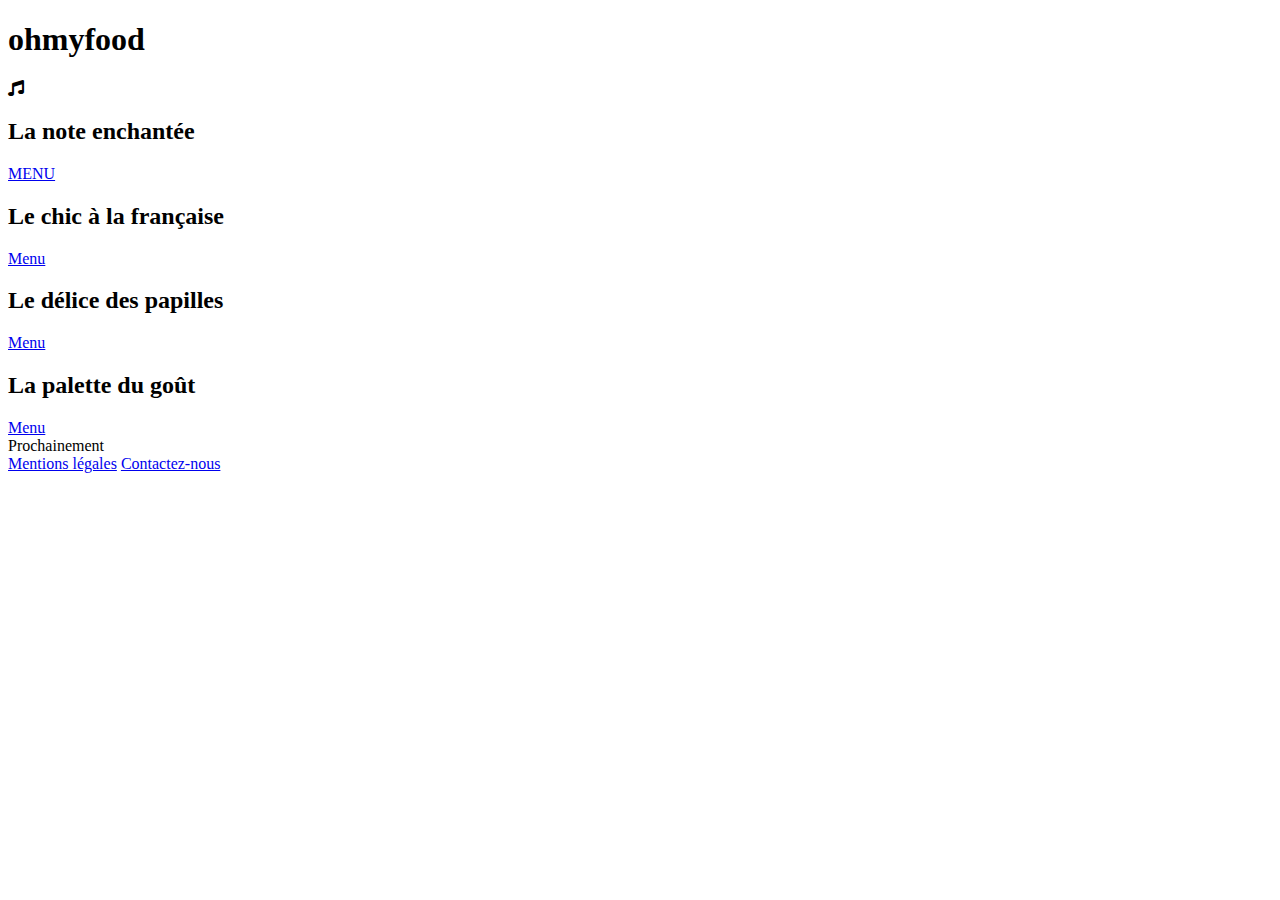
==== index.html @ 1fc80b7e "Mise en place des fichiers projet3" ====
<!DOCTYPE html>
<html lang="fr">
    <head>
        <meta charset="utf-8" />
        <meta name="viewport" content="width=device-width, initial-scale=1.0"/>
        <link rel="stylesheet" href="css/style.css" />
        
        <!-- GoogleFonts + Icons -->
        <!-- Fonts Main Page -->
        <link href="https://fonts.googleapis.com/css2?family=Montserrat:wght@400;500;700&display=swap" rel="stylesheet"/>
        <!-- Fonts menu1 -->
        <link rel="stylesheet" href="fontawesome/css/all.css"/>
        <!-- Fonts menu2 -->
        <link href="https://fonts.googleapis.com/css?family=Cantata+One&display=swap" rel="stylesheet"/>
        <!-- Fonts menu3 -->
        <link href="https://fonts.googleapis.com/css?family=Dancing+Script&display=swap" rel="stylesheet"/>
        <!-- END of GoogleFonts -->

        <meta name="description" content="Les menus des grands restaurants Parisiens. Bientôt la réservation et la possibilité de composer votre menu en ligne. Ainsi, finis les temps d'attente, les plats seront prêts à votre arrivée!"/>
        <title>ohmyfood</title>
    </head>
    
    <body>

        <div class="maincontainer">
        	
            <header>
                <div class="logo">
                <h1>ohmyfood</h1>
                </div>
            </header>

            <div class="menucontainer">

                <article>                   
                    <div class="button button-lanoteenchantee">                            
                            <i class="fas fa-music"></i>
                            <h2>La note enchantée</h2>
                            <a href="lanoteenchantee.html" target=_blank>MENU</a>  
                    </div>    
                    <div class="button button-lechicalafrancaise">                            
                            <h2>Le chic à la française</h2>
                            <a href="lechicalafrancaise.html" target=_blank>Menu</a>
                    </div>   
                    <div class="button button-ledelicedespapilles">                            
                            <h2>Le délice des papilles</h2>
                            <a href="ledelicedespapilles.html" target=_blank>Menu</a>  
                    </div>
                    <div class="button button-lapalettedugout">                             
                            <h2>La palette du goût</h2>
                            <a href="lapalettedugout.html" target=_blank>Menu</a>
                    </div> 
                </article>

                <aside>
                    <div class="next">Prochainement</div>
                    <div class="dots">
                      <span></span>
                      <span></span>    
                      <span></span>
                    </div></h2>
                </aside>

            </div>

            <footer>
                <a href="mentionslegales.html">Mentions légales</a>
                <a href="contact.html">Contactez-nous</a>
            </footer>

        </div>

    </body>

</html>
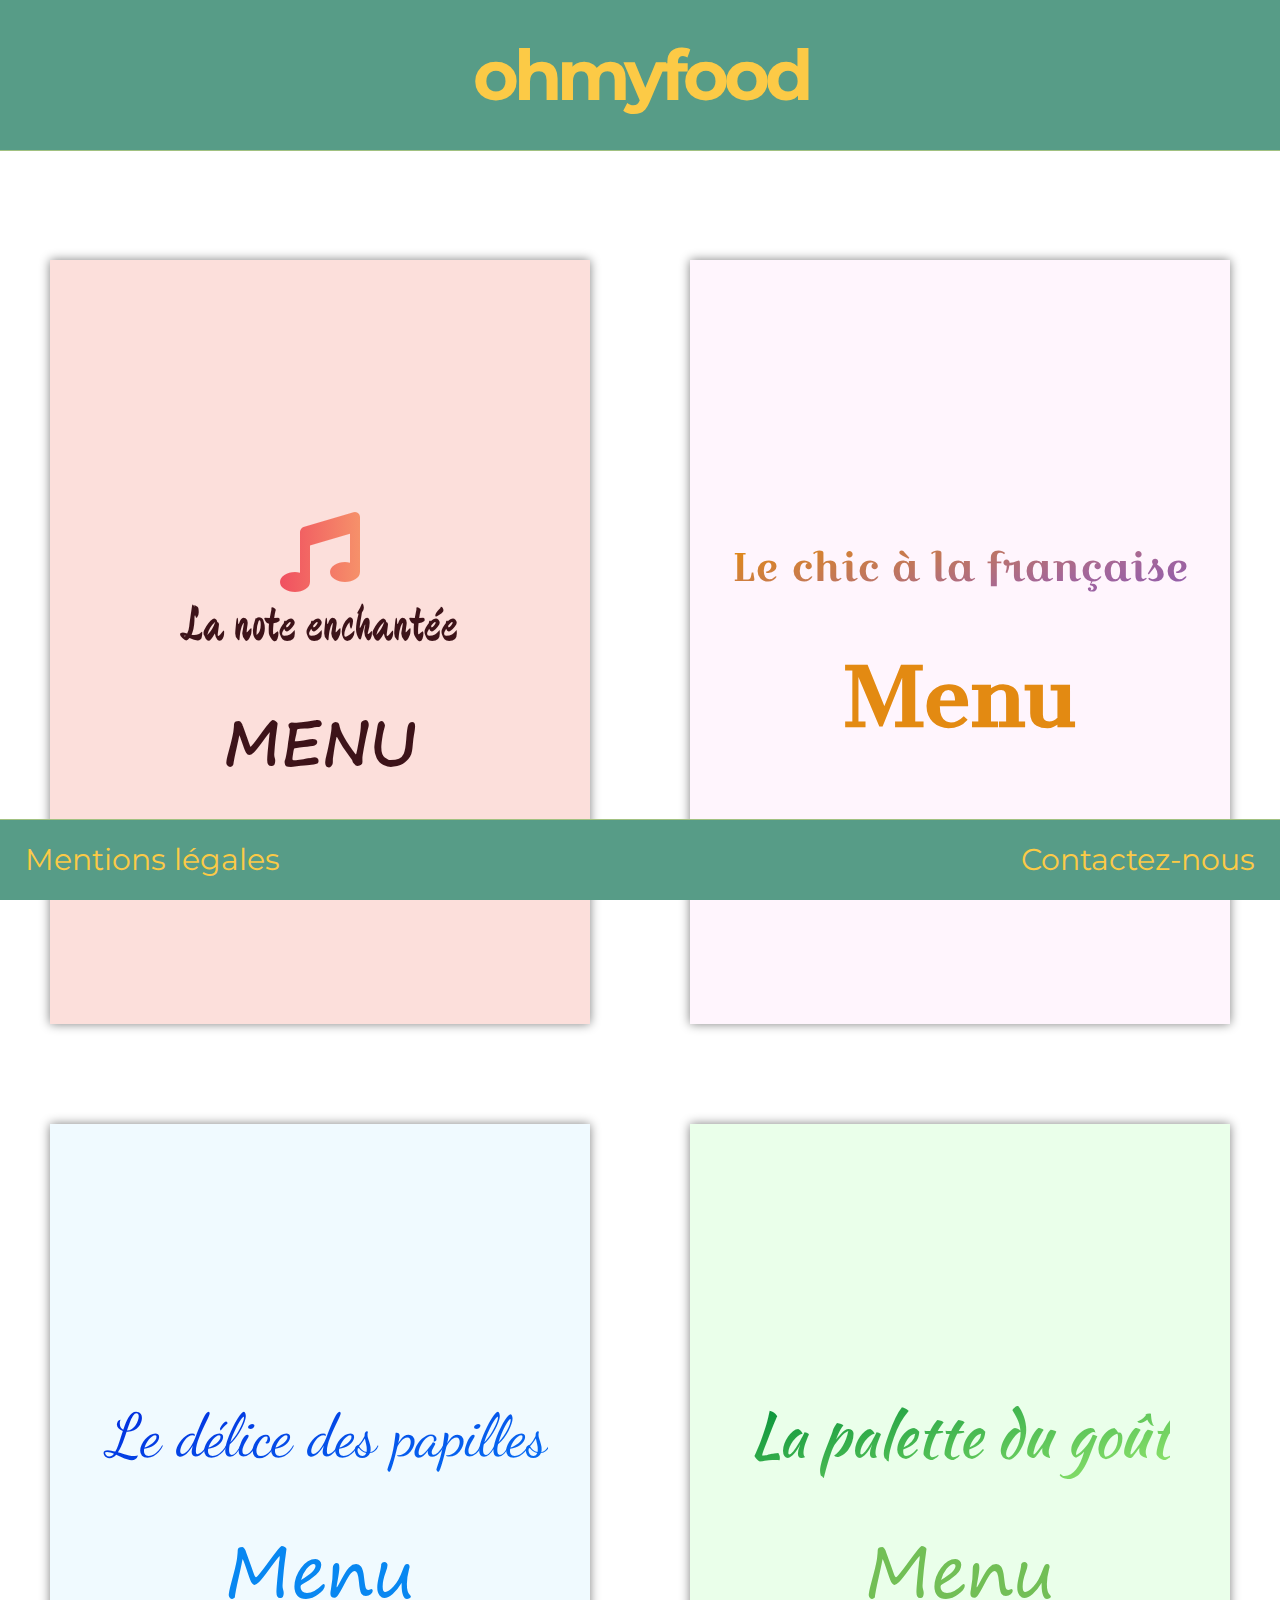
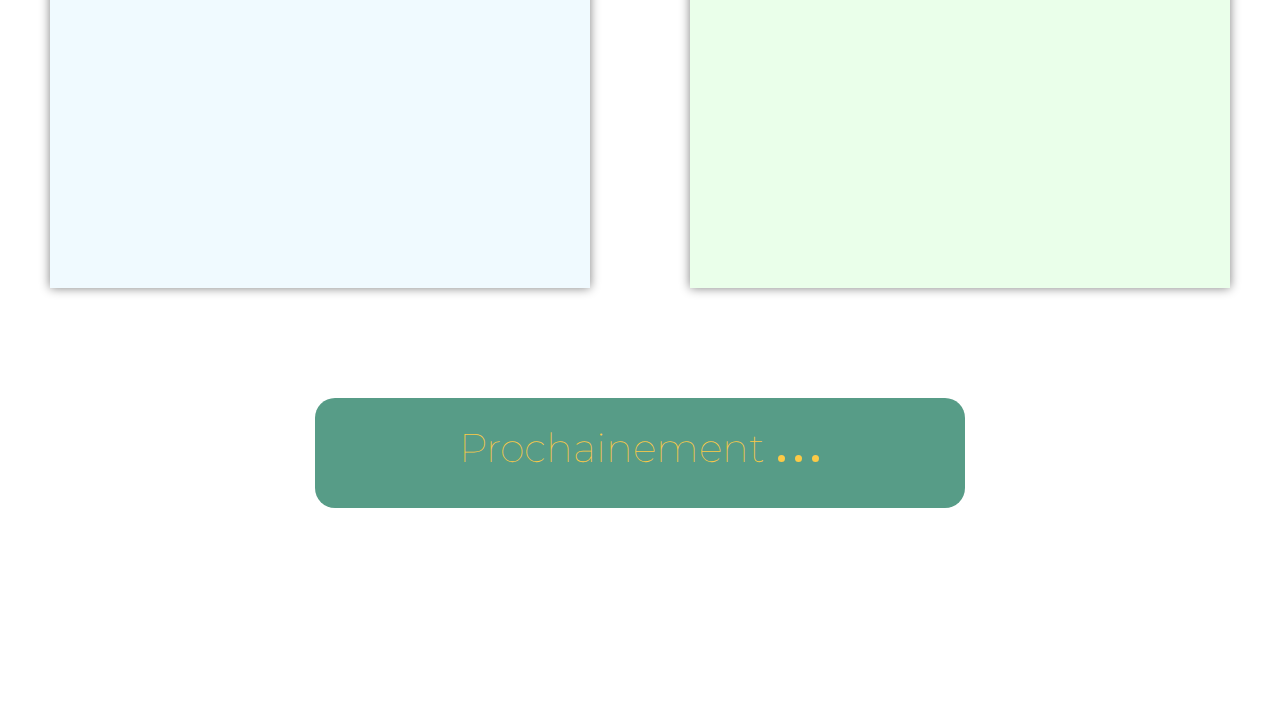
==== commit f2b828ef: "lien vers page d'accueil" ====
--- a/index.html
+++ b/index.html
@@ -59,7 +59,7 @@
                       <span></span>
                       <span></span>    
                       <span></span>
-                    </div></h2>
+                    </div>
                 </aside>
 
             </div>
--- a/css/style.css
+++ b/css/style.css
@@ -0,0 +1,1252 @@
+/** Import of sass elements  **/
+/** mixin lanoteenchantee **/
+/** END of mixin lanoteenchantee **/
+/** mixin lechicalafrancaise **/
+/** END of mixin lechicalafrancaise **/
+/** mixin ledelicedespapilles **/
+/** END of mixin ledelicedespapilles **/
+/** mixin lapalettedugout **/
+/** END of mixin lapalettedugout **/
+/** mixin breakpoints media **/
+/** END of mixin breakpoints media **/
+/**@import "./vendors";**/
+/** Thanks to Eric Meyer for this gift. **/
+html, body, div, span, applet, object, iframe,
+h1, h2, h3, h4, h5, h6, p, blockquote, pre,
+a, abbr, acronym, address, big, cite, code,
+del, dfn, em, img, ins, kbd, q, s, samp,
+small, strike, strong, sub, sup, tt, var,
+b, u, i, center,
+dl, dt, dd, ol, ul, li,
+fieldset, form, label, legend,
+table, caption, tbody, tfoot, thead, tr, th, td,
+article, aside, canvas, details, embed,
+figure, figcaption, footer, header, hgroup,
+menu, nav, output, ruby, section, summary,
+time, mark, audio, video {
+  margin: 0;
+  padding: 0;
+  border: 0;
+  font-size: 100%;
+  font: inherit;
+  vertical-align: baseline;
+}
+
+article, aside, details, figcaption, figure,
+footer, header, hgroup, menu, nav, section {
+  display: block;
+}
+
+body {
+  line-height: 1;
+}
+
+ol, ul {
+  list-style: none;
+}
+
+blockquote, q {
+  quotes: none;
+}
+
+blockquote:before, blockquote:after,
+q:before, q:after {
+  content: "";
+  content: none;
+}
+
+table {
+  border-collapse: collapse;
+  border-spacing: 0;
+}
+
+/** END of Eric Meyer Reset **/
+.button {
+  display: -webkit-box;
+  display: -ms-flexbox;
+  display: flex;
+  -webkit-box-orient: vertical;
+  -webkit-box-direction: normal;
+      -ms-flex-direction: column;
+          flex-direction: column;
+  -ms-flex-wrap: wrap;
+      flex-wrap: wrap;
+  -webkit-box-align: center;
+      -ms-flex-align: center;
+          align-items: center;
+  -ms-flex-line-pack: center;
+      align-content: center;
+  -webkit-box-pack: center;
+      -ms-flex-pack: center;
+          justify-content: center;
+  width: 540px;
+  height: 764px;
+  margin: 50px;
+  -webkit-box-shadow: 0 0 10px grey;
+          box-shadow: 0 0 10px grey;
+  opacity: 1;
+  -webkit-transform: scale(1);
+      -ms-transform: scale(1);
+          transform: scale(1);
+  -webkit-transition: all 300ms 150ms ease-out;
+  -o-transition: all 300ms 150ms ease-out;
+  transition: all 300ms 150ms ease-out;
+}
+.button h2, .button a, .button .fas {
+  -webkit-transition: -webkit-transform 450ms ease-in-out;
+  transition: -webkit-transform 450ms ease-in-out;
+  -o-transition: transform 450ms ease-in-out;
+  transition: transform 450ms ease-in-out;
+  transition: transform 450ms ease-in-out, -webkit-transform 450ms ease-in-out;
+}
+.button:hover {
+  opacity: 0.5;
+}
+.button:hover .button {
+  -webkit-transform: scale(1);
+      -ms-transform: scale(1);
+          transform: scale(1);
+}
+.button:hover h2 {
+  -webkit-transform: scale(1.15);
+      -ms-transform: scale(1.15);
+          transform: scale(1.15);
+}
+.button:hover .fas {
+  -webkit-transform: scale(1.15);
+      -ms-transform: scale(1.15);
+          transform: scale(1.15);
+}
+.button:hover a {
+  -webkit-transform: scale(1.4);
+      -ms-transform: scale(1.4);
+          transform: scale(1.4);
+}
+
+.button-lanoteenchantee {
+  background-color: #fcdfdb;
+}
+.button-lanoteenchantee .fas {
+  font-size: 80px;
+  margin: 0;
+  padding: 0;
+  background: -webkit-linear-gradient(linear, left top, right top, from(#f05060), to(#f6916a));
+  background: -o-linear-gradient(left, #f05060, #f6916a);
+  background: linear-gradient(to right, #f05060, #f6916a);
+  -webkit-background-clip: text;
+  -webkit-text-fill-color: transparent;
+}
+.button-lanoteenchantee h2 {
+  font-family: "devonshire", "Arial", sans-serif;
+  color: #3d1319;
+  font-size: 50px;
+  padding-top: 10px;
+  padding-bottom: 60px;
+}
+.button-lanoteenchantee a {
+  font-family: "segoeregular", "Arial", sans-serif;
+  color: #3d1319;
+  font-size: 60px;
+  font-weight: bolder;
+}
+
+.button-lechicalafrancaise {
+  background-color: #fff5fd;
+}
+.button-lechicalafrancaise h2 {
+  font-family: "croissantone", "Arial", sans-serif;
+  margin: 0;
+  padding: 0;
+  background: -webkit-linear-gradient(linear, left top, right bottom, from(#e38a12), color-stop(#a56799), to(#6e4ccc));
+  background: -o-linear-gradient(left top, #e38a12, #a56799, #6e4ccc);
+  background: linear-gradient(to right bottom, #e38a12, #a56799, #6e4ccc);
+  -webkit-background-clip: text;
+  -webkit-text-fill-color: transparent;
+  font-size: 40px;
+  padding-bottom: 70px;
+}
+.button-lechicalafrancaise a {
+  font-family: "Cantata One", serif;
+  color: #e38a12;
+  font-weight: bolder;
+  font-size: 80px;
+}
+
+.button-ledelicedespapilles {
+  background-color: #f0faff;
+}
+.button-ledelicedespapilles h2 {
+  font-family: "Dancing Script", cursive;
+  margin: 0;
+  padding: 0;
+  background: -webkit-linear-gradient(linear, left top, right bottom, from(#0229dd), to(#0889fb));
+  background: -o-linear-gradient(left top, #0229dd, #0889fb);
+  background: linear-gradient(to right bottom, #0229dd, #0889fb);
+  -webkit-background-clip: text;
+  -webkit-text-fill-color: transparent;
+  font-size: 60px;
+  padding-left: 15px;
+  padding-bottom: 70px;
+}
+.button-ledelicedespapilles a {
+  color: #0887f1;
+  font-family: "segoeregular", "Arial", sans-serif;
+  font-size: 70px;
+}
+
+.button-lapalettedugout {
+  background-color: #eaffea;
+}
+.button-lapalettedugout h2 {
+  font-family: "kaushanscript", cursive;
+  background: -webkit-linear-gradient(linear, left top, right bottom, from(#06923a), to(#beff7d));
+  background: -o-linear-gradient(left top, #06923a, #beff7d);
+  background: linear-gradient(to right bottom, #06923a, #beff7d);
+  -webkit-background-clip: text;
+  -webkit-text-fill-color: transparent;
+  margin: 0;
+  padding: 0;
+  font-size: 60px;
+  padding-bottom: 70px;
+}
+.button-lapalettedugout a {
+  color: #72bf56;
+  font-family: "segoeregular", "Arial", sans-serif;
+  font-size: 70px;
+}
+
+.maincontainer {
+  display: -webkit-box;
+  display: -ms-flexbox;
+  display: flex;
+  -webkit-box-orient: vertical;
+  -webkit-box-direction: normal;
+      -ms-flex-direction: column;
+          flex-direction: column;
+  width: 100%;
+  max-width: 1500px;
+  height: 100%;
+  max-height: 2388px;
+}
+
+.menucontainer {
+  display: -webkit-box;
+  display: -ms-flexbox;
+  display: flex;
+  -webkit-box-orient: vertical;
+  -webkit-box-direction: normal;
+      -ms-flex-direction: column;
+          flex-direction: column;
+  right: 0;
+  left: 0;
+  top: 240px;
+  position: absolute;
+  margin-bottom: 20px;
+  padding-top: 50px;
+  padding-bottom: 120px;
+}
+@media screen and (max-width: 1600px) {
+  .menucontainer {
+    margin-top: -80px;
+    padding-bottom: 130px;
+  }
+}
+
+header {
+  display: -webkit-box;
+  display: -ms-flexbox;
+  display: flex;
+  max-width: 100%;
+  height: 245px;
+  -webkit-box-pack: center;
+      -ms-flex-pack: center;
+          justify-content: center;
+  -webkit-box-align: center;
+      -ms-flex-align: center;
+          align-items: center;
+  position: fixed;
+  right: 0;
+  left: 0;
+  top: 0;
+  z-index: 1;
+  background-color: #579C87;
+  border-bottom: 1px solid #a1c181;
+}
+@media screen and (max-width: 1600px) {
+  header {
+    height: 150px;
+  }
+}
+
+article {
+  display: -webkit-box;
+  display: -ms-flexbox;
+  display: flex;
+  -ms-flex-wrap: wrap;
+      flex-wrap: wrap;
+  -ms-flex-line-pack: center;
+      align-content: center;
+  -webkit-box-pack: center;
+      -ms-flex-pack: center;
+          justify-content: center;
+  width: 100%;
+}
+
+aside {
+  display: -webkit-box;
+  display: -ms-flexbox;
+  display: flex;
+  width: 650px;
+  height: 80px;
+  -ms-flex-item-align: center;
+      align-self: center;
+  -webkit-box-pack: center;
+      -ms-flex-pack: center;
+          justify-content: center;
+  -webkit-box-align: center;
+      -ms-flex-align: center;
+          align-items: center;
+  margin-top: 60px;
+  margin-bottom: 80px;
+  border-radius: 20px;
+  background-color: #579C87;
+}
+@media screen and (max-width: 1600px) {
+  aside {
+    margin-bottom: 0px;
+  }
+}
+
+footer {
+  display: -webkit-box;
+  display: -ms-flexbox;
+  display: flex;
+  max-width: 100%;
+  -webkit-box-pack: justify;
+      -ms-flex-pack: justify;
+          justify-content: space-between;
+  -webkit-box-align: center;
+      -ms-flex-align: center;
+          align-items: center;
+  position: fixed;
+  right: 0;
+  left: 0;
+  bottom: 0;
+  padding: 40px;
+  border-top: 1px solid #a1c181;
+  background-color: #579C87;
+}
+@media screen and (max-width: 1600px) {
+  footer {
+    -ms-flex-wrap: wrap;
+        flex-wrap: wrap;
+    padding: 25px;
+  }
+}
+
+footer a:hover {
+  -webkit-animation: wiggle 3000ms infinite;
+          animation: wiggle 3000ms infinite;
+}
+@-webkit-keyframes wiggle {
+  0%, 4%, 7%, 10% {
+    -webkit-transform: rotate(0deg);
+            transform: rotate(0deg);
+  }
+  2%, 5%, 8% {
+    -webkit-transform: rotate(-4deg);
+            transform: rotate(-4deg);
+  }
+  3%, 6%, 9% {
+    -webkit-transform: rotate(4deg);
+            transform: rotate(4deg);
+  }
+  100% {
+    -webkit-transform: rotate(0deg);
+            transform: rotate(0deg);
+  }
+}
+@keyframes wiggle {
+  0%, 4%, 7%, 10% {
+    -webkit-transform: rotate(0deg);
+            transform: rotate(0deg);
+  }
+  2%, 5%, 8% {
+    -webkit-transform: rotate(-4deg);
+            transform: rotate(-4deg);
+  }
+  3%, 6%, 9% {
+    -webkit-transform: rotate(4deg);
+            transform: rotate(4deg);
+  }
+  100% {
+    -webkit-transform: rotate(0deg);
+            transform: rotate(0deg);
+  }
+}
+
+.logo a {
+  text-decoration: none;
+  font-family: "Montserrat", sans-serif;
+  color: #fcca46;
+}
+
+.restotitle {
+  display: -webkit-inline-box;
+  display: -ms-inline-flexbox;
+  display: inline-flex;
+  -webkit-box-pack: center;
+      -ms-flex-pack: center;
+          justify-content: center;
+  -ms-flex-line-pack: center;
+      align-content: center;
+}
+
+.restomenu {
+  display: -webkit-inline-box;
+  display: -ms-inline-flexbox;
+  display: inline-flex;
+  -webkit-box-orient: vertical;
+  -webkit-box-direction: normal;
+      -ms-flex-direction: column;
+          flex-direction: column;
+  -ms-flex-item-align: center;
+      align-self: center;
+  -webkit-box-align: center;
+      -ms-flex-align: center;
+          align-items: center;
+  -webkit-box-pack: center;
+      -ms-flex-pack: center;
+          justify-content: center;
+  max-width: 1190px;
+  min-width: 90%;
+  margin: 10px;
+  padding-top: 50px;
+  padding-bottom: 50px;
+  -webkit-box-shadow: 0 0 10px grey;
+          box-shadow: 0 0 10px grey;
+}
+@media screen and (max-width: 1200px) {
+  .restomenu {
+    max-width: 90%;
+  }
+}
+
+.firstpartmenu, .secondpartmenu, .thirdpartmenu {
+  width: 100%;
+}
+
+.course {
+  display: -webkit-box;
+  display: -ms-flexbox;
+  display: flex;
+  -webkit-box-orient: horizontal;
+  -webkit-box-direction: normal;
+      -ms-flex-direction: row;
+          flex-direction: row;
+  width: 100%;
+  padding-bottom: 20px;
+}
+
+.course-title {
+  padding-top: 50px;
+  padding-bottom: 40px;
+  -webkit-box-pack: center;
+      -ms-flex-pack: center;
+          justify-content: center;
+}
+
+.choice {
+  display: -webkit-box;
+  display: -ms-flexbox;
+  display: flex;
+  -webkit-box-pack: start;
+      -ms-flex-pack: start;
+          justify-content: flex-start;
+  width: 80%;
+  padding-left: 100px;
+  font-size: 25px;
+}
+
+.price {
+  display: -webkit-box;
+  display: -ms-flexbox;
+  display: flex;
+  -webkit-box-pack: end;
+      -ms-flex-pack: end;
+          justify-content: flex-end;
+  width: 20%;
+  padding-right: 100px;
+  font-weight: bolder;
+  font-size: 25px;
+}
+
+h3 {
+  font-family: "Montserrat", sans-serif;
+  font-size: 40px;
+  font-weight: bolder;
+  padding-bottom: 40px;
+}
+
+.footmenu {
+  padding-top: 50px;
+}
+
+/**@import "./pages";**/
+/** Fonts **/
+@font-face {
+  font-family: "devonshire";
+  src: url("../fontmenu/devonshire-regular.ttf");
+  font-weight: normal;
+  font-style: normal;
+}
+@font-face {
+  font-family: "segoebold";
+  src: url("../fontmenu/Segoe_Print_Bold.ttf");
+  font-weight: normal;
+  font-style: normal;
+}
+@font-face {
+  font-family: "croissantone";
+  src: url("../fontmenu/croissantone-regular.ttf");
+  font-weight: normal;
+  font-style: normal;
+}
+@font-face {
+  font-family: "segoeregular";
+  src: url("../fontmenu/segoepr.ttf");
+  font-weight: normal;
+  font-style: normal;
+}
+@font-face {
+  font-family: "kaushanscript";
+  src: url("../fontmenu/kaushanscript-regular.ttf");
+  font-weight: normal;
+  font-style: normal;
+}
+/** END of Fonts **/
+/** Decorations sizes and fonts ohmyfood page **/
+h1, aside h2, footer a {
+  font-family: "Montserrat", sans-serif;
+  color: #fcca46;
+}
+
+h1 {
+  letter-spacing: -5px;
+  font-size: 70px;
+  font-weight: bolder;
+}
+
+aside {
+  font-weight: lighter;
+  height: 130px;
+  -webkit-box-orient: horizontal;
+  -webkit-box-direction: normal;
+      -ms-flex-direction: row;
+          flex-direction: row;
+  -webkit-box-align: baseline;
+      -ms-flex-align: baseline;
+          align-items: baseline;
+  padding-top: 30px;
+  -webkit-box-pack: center;
+      -ms-flex-pack: center;
+          justify-content: center;
+  width: 650px;
+  height: 80px;
+  margin-top: 60px;
+  margin-bottom: 80px;
+  border-radius: 20px;
+  background-color: #579C87;
+  font-family: "Montserrat", sans-serif;
+  color: #fcca46;
+}
+
+.next {
+  font-size: 40px;
+  padding-right: 10px;
+}
+
+.dots span:nth-child(2) {
+  -webkit-animation-delay: 300ms;
+          animation-delay: 300ms;
+}
+
+.dots span:nth-child(3) {
+  -webkit-animation-delay: 600ms;
+          animation-delay: 600ms;
+}
+
+.dots span {
+  width: 7px;
+  height: 7px;
+  margin: 0 3px;
+  background-color: #fcca46;
+  border-radius: 50%;
+  display: inline-block;
+  -webkit-animation: dotsanimation 1500ms infinite ease-in-out;
+          animation: dotsanimation 1500ms infinite ease-in-out;
+}
+
+@-webkit-keyframes dotsanimation {
+  50% {
+    opacity: 0;
+    -webkit-transform: scale(0.7);
+            transform: scale(0.7);
+  }
+  100% {
+    opacity: 0;
+  }
+}
+
+@keyframes dotsanimation {
+  50% {
+    opacity: 0;
+    -webkit-transform: scale(0.7);
+            transform: scale(0.7);
+  }
+  100% {
+    opacity: 0;
+  }
+}
+footer a {
+  font-size: 30px;
+}
+
+a {
+  text-decoration: none;
+}
+
+/** END of Decorations sizes and fonts ohmyfood page **/
+.restomenu-lanoteenchantee {
+  background-color: #fcdfdb;
+}
+.restomenu-lanoteenchantee .fas {
+  font-size: 50px;
+  margin: 0;
+  padding: 0;
+  background: -webkit-linear-gradient(linear, left top, right top, from(#f05060), to(#f6916a));
+  background: -o-linear-gradient(left, #f05060, #f6916a);
+  background: linear-gradient(to right, #f05060, #f6916a);
+  -webkit-background-clip: text;
+  -webkit-text-fill-color: transparent;
+}
+.restomenu-lanoteenchantee h4 {
+  font-family: "devonshire", "Arial", sans-serif;
+  color: #3d1319;
+  font-size: 50px;
+}
+.restomenu-lanoteenchantee h5, .restomenu-lanoteenchantee p {
+  font-family: "segoeregular", "Arial", sans-serif;
+  color: #3d1319;
+}
+.restomenu-lanoteenchantee h5 span {
+  position: relative;
+}
+.restomenu-lanoteenchantee h5 span::before {
+  content: "";
+  background-color: #3d1319;
+  width: 0;
+  height: 3px;
+  position: absolute;
+  bottom: -5px;
+  right: 0;
+  -webkit-transition: all 300ms;
+  -o-transition: all 300ms;
+  transition: all 300ms;
+}
+.restomenu-lanoteenchantee h5 span:hover::before {
+  width: 100%;
+  left: 0;
+}
+.restomenu-lanoteenchantee h5 {
+  display: -webkit-box;
+  display: -ms-flexbox;
+  display: flex;
+  font-size: 30px;
+  font-weight: bolder;
+  width: 100%;
+  -webkit-box-pack: justify;
+      -ms-flex-pack: justify;
+          justify-content: space-between;
+  padding-left: 90px;
+  padding-right: 90px;
+  -webkit-box-align: center;
+      -ms-flex-align: center;
+          align-items: center;
+}
+.restomenu-lanoteenchantee h5::before {
+  content: "";
+  width: 30%;
+  height: 8px;
+  border-radius: 5px;
+  background-color: #3d1319;
+}
+.restomenu-lanoteenchantee h5::after {
+  content: "";
+  width: 30%;
+  height: 8px;
+  border-radius: 5px;
+  background-color: #3d1319;
+}
+
+.footmenu-lanoteenchantee {
+  display: -webkit-box;
+  display: -ms-flexbox;
+  display: flex;
+  -webkit-box-align: center;
+      -ms-flex-align: center;
+          align-items: center;
+}
+.footmenu-lanoteenchantee .fas {
+  font-size: 30px;
+  margin: 0;
+  padding: 0;
+  background: -webkit-linear-gradient(linear, left top, right top, from(#f05060), to(#f6916a));
+  background: -o-linear-gradient(left, #f05060, #f6916a);
+  background: linear-gradient(to right, #f05060, #f6916a);
+  -webkit-background-clip: text;
+  -webkit-text-fill-color: transparent;
+}
+.footmenu-lanoteenchantee h2 {
+  font-family: "devonshire", "Arial", sans-serif;
+  color: #3d1319;
+  font-size: 40px;
+  padding-left: 15px;
+}
+
+.restomenu-lechicalafrancaise {
+  background-color: #fff5fd;
+}
+.restomenu-lechicalafrancaise h4 {
+  font-family: "croissantone", "Arial", sans-serif;
+  margin: 0;
+  padding: 0;
+  background: -webkit-linear-gradient(linear, left top, right bottom, from(#e38a12), color-stop(#a56799), to(#6e4ccc));
+  background: -o-linear-gradient(left top, #e38a12, #a56799, #6e4ccc);
+  background: linear-gradient(to right bottom, #e38a12, #a56799, #6e4ccc);
+  -webkit-background-clip: text;
+  -webkit-text-fill-color: transparent;
+  font-size: 50px;
+}
+.restomenu-lechicalafrancaise .price {
+  font-weight: lighter;
+}
+
+.firstpartmenu-lechicalafrancaise h5 {
+  display: -webkit-box;
+  display: -ms-flexbox;
+  display: flex;
+  font-size: 25px;
+  font-family: "Cantata One", serif;
+  color: #e38a12;
+  width: 100%;
+  -webkit-box-pack: justify;
+      -ms-flex-pack: justify;
+          justify-content: space-between;
+  padding-left: 90px;
+  padding-right: 90px;
+  -webkit-box-align: center;
+      -ms-flex-align: center;
+          align-items: center;
+}
+.firstpartmenu-lechicalafrancaise h5 span {
+  position: relative;
+}
+.firstpartmenu-lechicalafrancaise h5 span::before {
+  content: "";
+  background-color: #e38a12;
+  width: 0;
+  height: 3px;
+  position: absolute;
+  bottom: -5px;
+  right: 0;
+  -webkit-transition: all 300ms;
+  -o-transition: all 300ms;
+  transition: all 300ms;
+}
+.firstpartmenu-lechicalafrancaise h5 span:hover::before {
+  width: 100%;
+  left: 0;
+}
+.firstpartmenu-lechicalafrancaise h5::before {
+  content: "";
+  width: 30%;
+  height: 8px;
+  border-radius: 5px;
+  background-color: #e38a12;
+}
+.firstpartmenu-lechicalafrancaise h5::after {
+  content: "";
+  width: 30%;
+  height: 8px;
+  border-radius: 5px;
+  background-color: #e38a12;
+}
+
+.secondpartmenu-lechicalafrancaise h5 {
+  display: -webkit-box;
+  display: -ms-flexbox;
+  display: flex;
+  font-size: 25px;
+  font-family: "Cantata One", serif;
+  color: #a56799;
+  width: 100%;
+  -webkit-box-pack: justify;
+      -ms-flex-pack: justify;
+          justify-content: space-between;
+  padding-left: 90px;
+  padding-right: 90px;
+  -webkit-box-align: center;
+      -ms-flex-align: center;
+          align-items: center;
+}
+.secondpartmenu-lechicalafrancaise h5 span {
+  position: relative;
+}
+.secondpartmenu-lechicalafrancaise h5 span::before {
+  content: "";
+  background-color: #a56799;
+  width: 0;
+  height: 3px;
+  position: absolute;
+  bottom: -5px;
+  right: 0;
+  -webkit-transition: all 300ms;
+  -o-transition: all 300ms;
+  transition: all 300ms;
+}
+.secondpartmenu-lechicalafrancaise h5 span:hover::before {
+  width: 100%;
+  left: 0;
+}
+.secondpartmenu-lechicalafrancaise h5::before {
+  content: "";
+  width: 30%;
+  height: 8px;
+  border-radius: 5px;
+  background-color: #a56799;
+}
+.secondpartmenu-lechicalafrancaise h5::after {
+  content: "";
+  width: 30%;
+  height: 8px;
+  border-radius: 5px;
+  background-color: #a56799;
+}
+
+.thirdpartmenu-lechicalafrancaise h5 {
+  display: -webkit-box;
+  display: -ms-flexbox;
+  display: flex;
+  font-size: 25px;
+  font-family: "Cantata One", serif;
+  color: #6e4ccc;
+  width: 100%;
+  -webkit-box-pack: justify;
+      -ms-flex-pack: justify;
+          justify-content: space-between;
+  padding-left: 90px;
+  padding-right: 90px;
+  -webkit-box-align: center;
+      -ms-flex-align: center;
+          align-items: center;
+}
+.thirdpartmenu-lechicalafrancaise h5 span {
+  position: relative;
+}
+.thirdpartmenu-lechicalafrancaise h5 span::before {
+  content: "";
+  background-color: #6e4ccc;
+  width: 0;
+  height: 3px;
+  position: absolute;
+  bottom: -5px;
+  right: 0;
+  -webkit-transition: all 300ms;
+  -o-transition: all 300ms;
+  transition: all 300ms;
+}
+.thirdpartmenu-lechicalafrancaise h5 span:hover::before {
+  width: 100%;
+  left: 0;
+}
+.thirdpartmenu-lechicalafrancaise h5::before {
+  content: "";
+  width: 30%;
+  height: 8px;
+  border-radius: 5px;
+  background-color: #6e4ccc;
+}
+.thirdpartmenu-lechicalafrancaise h5::after {
+  content: "";
+  width: 30%;
+  height: 8px;
+  border-radius: 5px;
+  background-color: #6e4ccc;
+}
+
+.firstpartmenu-lechicalafrancaise p {
+  font-family: "Cantata One", serif;
+  color: #e38a12;
+}
+
+.secondpartmenu-lechicalafrancaise p {
+  font-family: "Cantata One", serif;
+  color: #a56799;
+}
+
+.thirdpartmenu-lechicalafrancaise p {
+  font-family: "Cantata One", serif;
+  color: #6e4ccc;
+}
+
+.footmenu-lechicalafrancaise h2 {
+  font-family: "croissantone", "Arial", sans-serif;
+  margin: 0;
+  padding: 0;
+  background: -webkit-linear-gradient(linear, left top, right bottom, from(#e38a12), color-stop(#a56799), to(#6e4ccc));
+  background: -o-linear-gradient(left top, #e38a12, #a56799, #6e4ccc);
+  background: linear-gradient(to right bottom, #e38a12, #a56799, #6e4ccc);
+  -webkit-background-clip: text;
+  -webkit-text-fill-color: transparent;
+  font-size: 40px;
+  padding-left: 15px;
+}
+
+.restomenu-ledelicedespapilles {
+  background-color: #f0faff;
+}
+.restomenu-ledelicedespapilles h4 {
+  font-family: "Dancing Script", cursive;
+  margin: 0;
+  padding: 0;
+  background: -webkit-linear-gradient(linear, left top, right bottom, from(#0229dd), to(#0889fb));
+  background: -o-linear-gradient(left top, #0229dd, #0889fb);
+  background: linear-gradient(to right bottom, #0229dd, #0889fb);
+  -webkit-background-clip: text;
+  -webkit-text-fill-color: transparent;
+  font-size: 80px;
+  padding-left: 15px;
+}
+.restomenu-ledelicedespapilles h5, .restomenu-ledelicedespapilles p {
+  color: #000;
+  font-family: "segoeregular", "Arial", sans-serif;
+}
+.restomenu-ledelicedespapilles .price {
+  font-weight: lighter;
+}
+
+.firstpartmenu-ledelicedespapilles h5 {
+  font-size: 25px;
+  display: -webkit-box;
+  display: -ms-flexbox;
+  display: flex;
+  width: 100%;
+  -webkit-box-pack: justify;
+      -ms-flex-pack: justify;
+          justify-content: space-between;
+  padding-left: 90px;
+  padding-right: 90px;
+  -webkit-box-align: center;
+      -ms-flex-align: center;
+          align-items: center;
+}
+.firstpartmenu-ledelicedespapilles h5 span {
+  position: relative;
+}
+.firstpartmenu-ledelicedespapilles h5 span::before {
+  content: "";
+  background-color: #0229dd;
+  width: 0;
+  height: 3px;
+  position: absolute;
+  bottom: -5px;
+  right: 0;
+  -webkit-transition: all 300ms;
+  -o-transition: all 300ms;
+  transition: all 300ms;
+}
+.firstpartmenu-ledelicedespapilles h5 span:hover::before {
+  width: 100%;
+  left: 0;
+}
+.firstpartmenu-ledelicedespapilles h5::before {
+  content: "";
+  width: 30%;
+  height: 8px;
+  border-radius: 5px;
+  background-color: #0229dd;
+}
+.firstpartmenu-ledelicedespapilles h5::after {
+  content: "";
+  width: 30%;
+  height: 8px;
+  border-radius: 5px;
+  background-color: #0229dd;
+}
+
+.secondpartmenu-ledelicedespapilles h5 {
+  font-size: 25px;
+  display: -webkit-box;
+  display: -ms-flexbox;
+  display: flex;
+  width: 100%;
+  -webkit-box-pack: justify;
+      -ms-flex-pack: justify;
+          justify-content: space-between;
+  padding-left: 90px;
+  padding-right: 90px;
+  -webkit-box-align: center;
+      -ms-flex-align: center;
+          align-items: center;
+}
+.secondpartmenu-ledelicedespapilles h5 span {
+  position: relative;
+}
+.secondpartmenu-ledelicedespapilles h5 span::before {
+  content: "";
+  background-color: #0670f3;
+  width: 0;
+  height: 3px;
+  position: absolute;
+  bottom: -5px;
+  right: 0;
+  -webkit-transition: all 300ms;
+  -o-transition: all 300ms;
+  transition: all 300ms;
+}
+.secondpartmenu-ledelicedespapilles h5 span:hover::before {
+  width: 100%;
+  left: 0;
+}
+.secondpartmenu-ledelicedespapilles h5::before {
+  content: "";
+  width: 30%;
+  height: 8px;
+  border-radius: 5px;
+  background-color: #0670f3;
+}
+.secondpartmenu-ledelicedespapilles h5::after {
+  content: "";
+  width: 30%;
+  height: 8px;
+  border-radius: 5px;
+  background-color: #0670f3;
+}
+
+.thirdpartmenu-ledelicedespapilles h5 {
+  font-size: 25px;
+  display: -webkit-box;
+  display: -ms-flexbox;
+  display: flex;
+  width: 100%;
+  -webkit-box-pack: justify;
+      -ms-flex-pack: justify;
+          justify-content: space-between;
+  padding-left: 90px;
+  padding-right: 90px;
+  -webkit-box-align: center;
+      -ms-flex-align: center;
+          align-items: center;
+}
+.thirdpartmenu-ledelicedespapilles h5 span {
+  position: relative;
+}
+.thirdpartmenu-ledelicedespapilles h5 span::before {
+  content: "";
+  background-color: #0889fb;
+  width: 0;
+  height: 3px;
+  position: absolute;
+  bottom: -5px;
+  right: 0;
+  -webkit-transition: all 300ms;
+  -o-transition: all 300ms;
+  transition: all 300ms;
+}
+.thirdpartmenu-ledelicedespapilles h5 span:hover::before {
+  width: 100%;
+  left: 0;
+}
+.thirdpartmenu-ledelicedespapilles h5::before {
+  content: "";
+  width: 30%;
+  height: 8px;
+  border-radius: 5px;
+  background-color: #0889fb;
+}
+.thirdpartmenu-ledelicedespapilles h5::after {
+  content: "";
+  width: 30%;
+  height: 8px;
+  border-radius: 5px;
+  background-color: #0889fb;
+}
+
+.footmenu-ledelicedespapilles h2 {
+  font-family: "Dancing Script", cursive;
+  margin: 0;
+  padding: 0;
+  background: -webkit-linear-gradient(linear, left top, right bottom, from(#0229dd), to(#0889fb));
+  background: -o-linear-gradient(left top, #0229dd, #0889fb);
+  background: linear-gradient(to right bottom, #0229dd, #0889fb);
+  -webkit-background-clip: text;
+  -webkit-text-fill-color: transparent;
+  font-size: 50px;
+  padding-left: 15px;
+}
+
+.restomenu-lapalettedugout {
+  background-color: #eaffea;
+}
+.restomenu-lapalettedugout h4 {
+  font-family: "kaushanscript", cursive;
+  background: -webkit-linear-gradient(linear, left top, right bottom, from(#06923a), to(#beff7d));
+  background: -o-linear-gradient(left top, #06923a, #beff7d);
+  background: linear-gradient(to right bottom, #06923a, #beff7d);
+  -webkit-background-clip: text;
+  -webkit-text-fill-color: transparent;
+  margin: 0;
+  padding: 0;
+  font-size: 80px;
+}
+.restomenu-lapalettedugout h5, .restomenu-lapalettedugout p {
+  color: #000;
+  font-family: "segoeregular", "Arial", sans-serif;
+}
+.restomenu-lapalettedugout .price {
+  font-weight: lighter;
+}
+.restomenu-lapalettedugout h5 {
+  display: -webkit-box;
+  display: -ms-flexbox;
+  display: flex;
+  font-size: 30px;
+  width: 100%;
+  -webkit-box-pack: justify;
+      -ms-flex-pack: justify;
+          justify-content: space-between;
+  padding-left: 90px;
+  padding-right: 90px;
+  -webkit-box-align: center;
+      -ms-flex-align: center;
+          align-items: center;
+}
+
+.firstpartmenu-lapalettedugout h5 span {
+  position: relative;
+}
+.firstpartmenu-lapalettedugout h5 span::before {
+  content: "";
+  background-color: #06923a;
+  width: 0;
+  height: 3px;
+  position: absolute;
+  bottom: -5px;
+  right: 0;
+  -webkit-transition: all 300ms;
+  -o-transition: all 300ms;
+  transition: all 300ms;
+}
+.firstpartmenu-lapalettedugout h5 span:hover::before {
+  width: 100%;
+  left: 0;
+}
+.firstpartmenu-lapalettedugout h5::before {
+  content: "";
+  width: 30%;
+  height: 8px;
+  border-radius: 5px;
+  background-color: #06923a;
+}
+.firstpartmenu-lapalettedugout h5::after {
+  content: "";
+  width: 30%;
+  height: 8px;
+  border-radius: 5px;
+  background-color: #06923a;
+}
+
+.secondpartmenu-lapalettedugout h5 span {
+  position: relative;
+}
+.secondpartmenu-lapalettedugout h5 span::before {
+  content: "";
+  background-color: #72bf56;
+  width: 0;
+  height: 3px;
+  position: absolute;
+  bottom: -5px;
+  right: 0;
+  -webkit-transition: all 300ms;
+  -o-transition: all 300ms;
+  transition: all 300ms;
+}
+.secondpartmenu-lapalettedugout h5 span:hover::before {
+  width: 100%;
+  left: 0;
+}
+.secondpartmenu-lapalettedugout h5::before {
+  content: "";
+  width: 30%;
+  height: 8px;
+  border-radius: 5px;
+  background-color: #72bf56;
+}
+.secondpartmenu-lapalettedugout h5::after {
+  content: "";
+  width: 30%;
+  height: 8px;
+  border-radius: 5px;
+  background-color: #72bf56;
+}
+
+.thirdpartmenu-lapalettedugout h5 span {
+  position: relative;
+}
+.thirdpartmenu-lapalettedugout h5 span::before {
+  content: "";
+  background-color: #beff7d;
+  width: 0;
+  height: 3px;
+  position: absolute;
+  bottom: -5px;
+  right: 0;
+  -webkit-transition: all 300ms;
+  -o-transition: all 300ms;
+  transition: all 300ms;
+}
+.thirdpartmenu-lapalettedugout h5 span:hover::before {
+  width: 100%;
+  left: 0;
+}
+.thirdpartmenu-lapalettedugout h5::before {
+  content: "";
+  width: 30%;
+  height: 8px;
+  border-radius: 5px;
+  background-color: #beff7d;
+}
+.thirdpartmenu-lapalettedugout h5::after {
+  content: "";
+  width: 30%;
+  height: 8px;
+  border-radius: 5px;
+  background-color: #beff7d;
+}
+
+.footmenu-lapalettedugout h2 {
+  font-family: "kaushanscript", cursive;
+  background: -webkit-linear-gradient(linear, left top, right bottom, from(#06923a), to(#beff7d));
+  background: -o-linear-gradient(left top, #06923a, #beff7d);
+  background: linear-gradient(to right bottom, #06923a, #beff7d);
+  -webkit-background-clip: text;
+  -webkit-text-fill-color: transparent;
+  margin: 0;
+  padding: 0;
+  font-size: 50px;
+}
+
+/** END of Import of sass elements **/
+
+/*# sourceMappingURL=[data-uri] */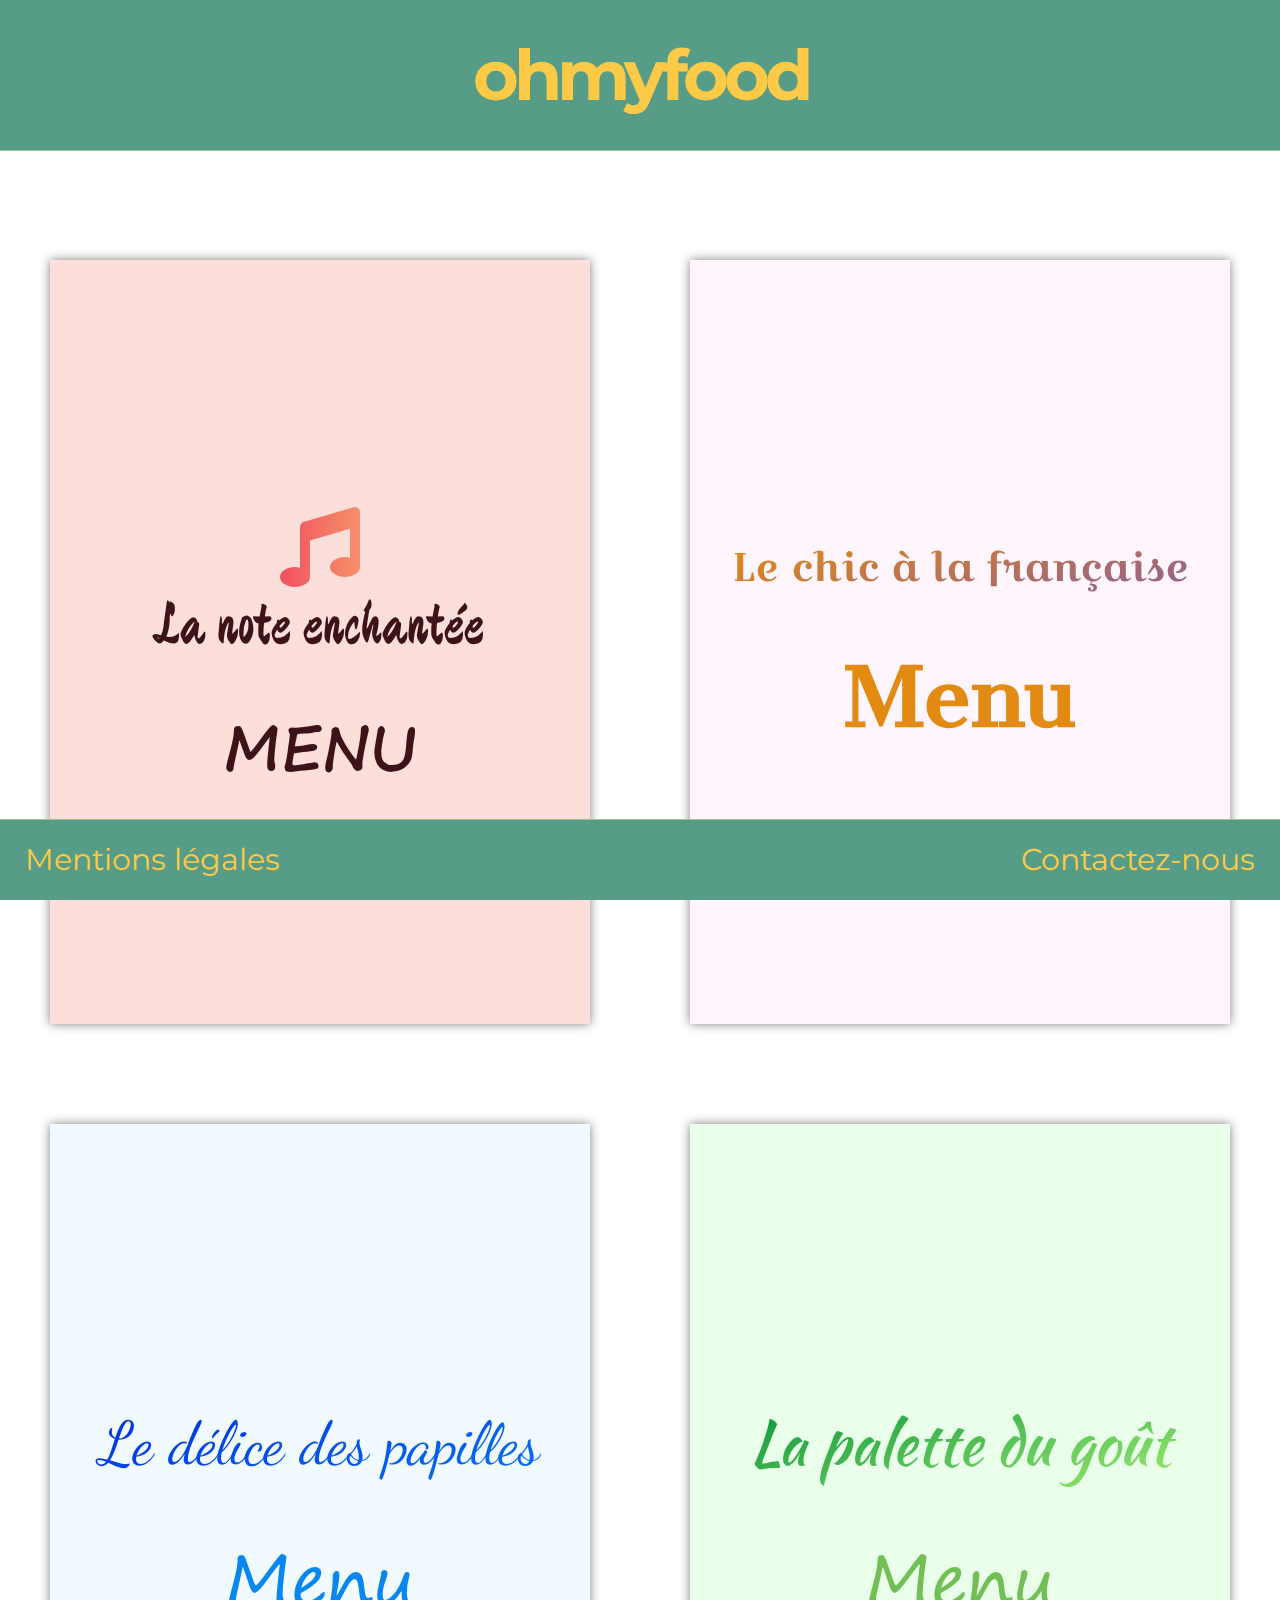
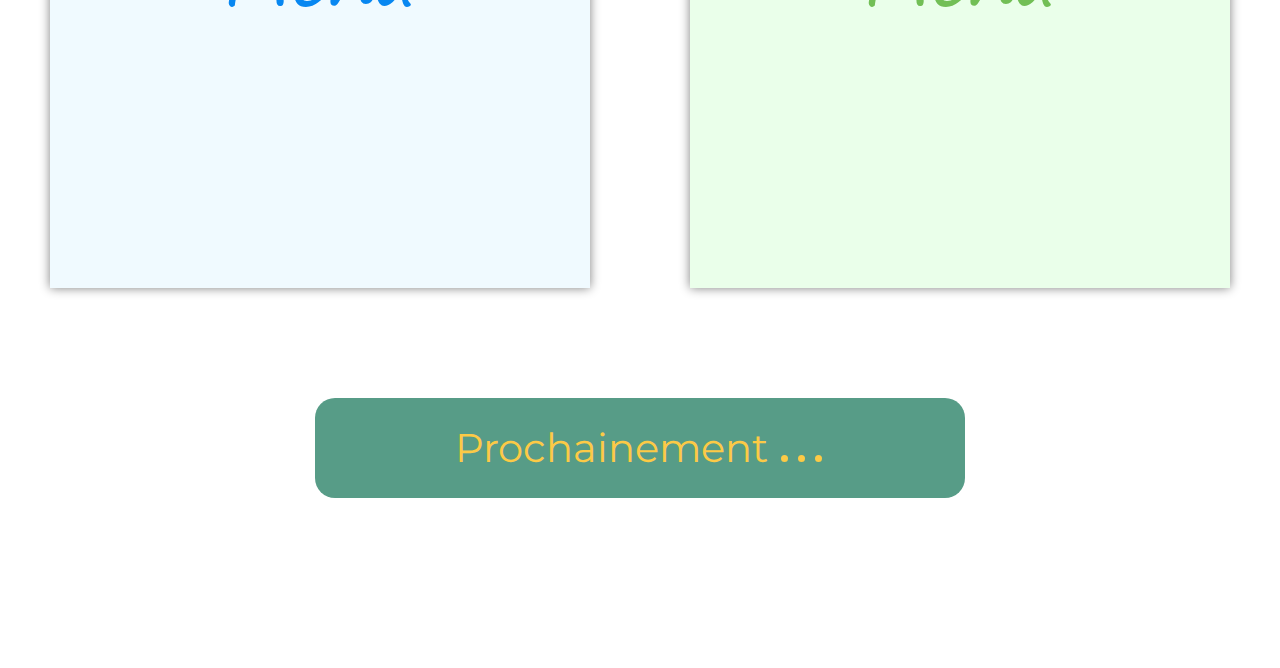
==== commit 3a23ba82: "Mentions legales Contact" ====
--- a/index.html
+++ b/index.html
@@ -6,17 +6,17 @@
         <meta name="viewport" content="width=device-width, initial-scale=1.0"/>
         <link rel="stylesheet" href="css/style.css" />
         
-        <!-- GoogleFonts + Icons -->
-        <!-- Fonts Main Page -->
+        
+        <!-- Font Ohmyfood Page -->
         <link href="https://fonts.googleapis.com/css2?family=Montserrat:wght@400;500;700&display=swap" rel="stylesheet"/>
-        <!-- Fonts menu1 -->
+        <!-- Iconmusic Lanoteenchantee -->
         <link rel="stylesheet" href="fontawesome/css/all.css"/>
-        <!-- Fonts menu2 -->
+        <!-- Font Lechicalafrancaise -->
         <link href="https://fonts.googleapis.com/css?family=Cantata+One&display=swap" rel="stylesheet"/>
-        <!-- Fonts menu3 -->
+        <!-- Font Ledelicedespapilles -->
         <link href="https://fonts.googleapis.com/css?family=Dancing+Script&display=swap" rel="stylesheet"/>
-        <!-- END of GoogleFonts -->
-
+        <!-- END of GoogleFonts/icon -->
+        <link rel="icon" type="image/png" href="favicon.png"/>
         <meta name="description" content="Les menus des grands restaurants Parisiens. Bientôt la réservation et la possibilité de composer votre menu en ligne. Ainsi, finis les temps d'attente, les plats seront prêts à votre arrivée!"/>
         <title>ohmyfood</title>
     </head>
@@ -31,23 +31,23 @@
                 </div>
             </header>
 
-            <div class="menucontainer">
+            <div class="menuscontainer">
 
                 <article>                   
-                    <div class="button button-lanoteenchantee">                            
+                    <div class="button button-lanoteenchantee button-lanoteenchantee--zoom">                            
                             <i class="fas fa-music"></i>
                             <h2>La note enchantée</h2>
                             <a href="lanoteenchantee.html" target=_blank>MENU</a>  
                     </div>    
-                    <div class="button button-lechicalafrancaise">                            
+                    <div class="button button-lechicalafrancaise button-lechicalafrancaise--zoom">                            
                             <h2>Le chic à la française</h2>
                             <a href="lechicalafrancaise.html" target=_blank>Menu</a>
                     </div>   
-                    <div class="button button-ledelicedespapilles">                            
+                    <div class="button button-ledelicedespapilles button-ledelicedespapilles--zoom">                            
                             <h2>Le délice des papilles</h2>
                             <a href="ledelicedespapilles.html" target=_blank>Menu</a>  
                     </div>
-                    <div class="button button-lapalettedugout">                             
+                    <div class="button button-lapalettedugout button-lapalettedugout--zoom">                             
                             <h2>La palette du goût</h2>
                             <a href="lapalettedugout.html" target=_blank>Menu</a>
                     </div> 
@@ -66,7 +66,8 @@
 
             <footer>
                 <a href="mentionslegales.html">Mentions légales</a>
-                <a href="contact.html">Contactez-nous</a>
+                <a href="mailto:ohmyfoodP3@yahoo.com">Contactez-nous</a>
+
             </footer>
 
         </div>
--- a/css/style.css
+++ b/css/style.css
@@ -1,4 +1,6 @@
 /** Import of sass elements  **/
+/** Animations **/
+/** END of Animations **/
 /** mixin lanoteenchantee **/
 /** END of mixin lanoteenchantee **/
 /** mixin lechicalafrancaise **/
@@ -62,181 +64,35 @@
 
 /** END of Eric Meyer Reset **/
 .button {
-  display: -webkit-box;
-  display: -ms-flexbox;
-  display: flex;
-  -webkit-box-orient: vertical;
-  -webkit-box-direction: normal;
-      -ms-flex-direction: column;
-          flex-direction: column;
-  -ms-flex-wrap: wrap;
-      flex-wrap: wrap;
-  -webkit-box-align: center;
-      -ms-flex-align: center;
-          align-items: center;
-  -ms-flex-line-pack: center;
-      align-content: center;
-  -webkit-box-pack: center;
-      -ms-flex-pack: center;
-          justify-content: center;
+  display: flex;
+  flex-direction: column;
+  flex-wrap: wrap;
+  align-items: center;
+  align-content: center;
+  justify-content: center;
   width: 540px;
   height: 764px;
   margin: 50px;
-  -webkit-box-shadow: 0 0 10px grey;
-          box-shadow: 0 0 10px grey;
-  opacity: 1;
-  -webkit-transform: scale(1);
-      -ms-transform: scale(1);
-          transform: scale(1);
-  -webkit-transition: all 300ms 150ms ease-out;
-  -o-transition: all 300ms 150ms ease-out;
-  transition: all 300ms 150ms ease-out;
-}
-.button h2, .button a, .button .fas {
-  -webkit-transition: -webkit-transform 450ms ease-in-out;
-  transition: -webkit-transform 450ms ease-in-out;
-  -o-transition: transform 450ms ease-in-out;
-  transition: transform 450ms ease-in-out;
-  transition: transform 450ms ease-in-out, -webkit-transform 450ms ease-in-out;
-}
-.button:hover {
-  opacity: 0.5;
-}
-.button:hover .button {
-  -webkit-transform: scale(1);
-      -ms-transform: scale(1);
-          transform: scale(1);
-}
-.button:hover h2 {
-  -webkit-transform: scale(1.15);
-      -ms-transform: scale(1.15);
-          transform: scale(1.15);
-}
-.button:hover .fas {
-  -webkit-transform: scale(1.15);
-      -ms-transform: scale(1.15);
-          transform: scale(1.15);
-}
-.button:hover a {
-  -webkit-transform: scale(1.4);
-      -ms-transform: scale(1.4);
-          transform: scale(1.4);
-}
-
-.button-lanoteenchantee {
-  background-color: #fcdfdb;
-}
-.button-lanoteenchantee .fas {
-  font-size: 80px;
-  margin: 0;
-  padding: 0;
-  background: -webkit-linear-gradient(linear, left top, right top, from(#f05060), to(#f6916a));
-  background: -o-linear-gradient(left, #f05060, #f6916a);
-  background: linear-gradient(to right, #f05060, #f6916a);
-  -webkit-background-clip: text;
-  -webkit-text-fill-color: transparent;
-}
-.button-lanoteenchantee h2 {
-  font-family: "devonshire", "Arial", sans-serif;
-  color: #3d1319;
-  font-size: 50px;
-  padding-top: 10px;
-  padding-bottom: 60px;
-}
-.button-lanoteenchantee a {
-  font-family: "segoeregular", "Arial", sans-serif;
-  color: #3d1319;
-  font-size: 60px;
-  font-weight: bolder;
-}
-
-.button-lechicalafrancaise {
-  background-color: #fff5fd;
-}
-.button-lechicalafrancaise h2 {
-  font-family: "croissantone", "Arial", sans-serif;
-  margin: 0;
-  padding: 0;
-  background: -webkit-linear-gradient(linear, left top, right bottom, from(#e38a12), color-stop(#a56799), to(#6e4ccc));
-  background: -o-linear-gradient(left top, #e38a12, #a56799, #6e4ccc);
-  background: linear-gradient(to right bottom, #e38a12, #a56799, #6e4ccc);
-  -webkit-background-clip: text;
-  -webkit-text-fill-color: transparent;
-  font-size: 40px;
-  padding-bottom: 70px;
-}
-.button-lechicalafrancaise a {
-  font-family: "Cantata One", serif;
-  color: #e38a12;
-  font-weight: bolder;
-  font-size: 80px;
-}
-
-.button-ledelicedespapilles {
-  background-color: #f0faff;
-}
-.button-ledelicedespapilles h2 {
-  font-family: "Dancing Script", cursive;
-  margin: 0;
-  padding: 0;
-  background: -webkit-linear-gradient(linear, left top, right bottom, from(#0229dd), to(#0889fb));
-  background: -o-linear-gradient(left top, #0229dd, #0889fb);
-  background: linear-gradient(to right bottom, #0229dd, #0889fb);
-  -webkit-background-clip: text;
-  -webkit-text-fill-color: transparent;
-  font-size: 60px;
-  padding-left: 15px;
-  padding-bottom: 70px;
-}
-.button-ledelicedespapilles a {
-  color: #0887f1;
-  font-family: "segoeregular", "Arial", sans-serif;
-  font-size: 70px;
-}
-
-.button-lapalettedugout {
-  background-color: #eaffea;
-}
-.button-lapalettedugout h2 {
-  font-family: "kaushanscript", cursive;
-  background: -webkit-linear-gradient(linear, left top, right bottom, from(#06923a), to(#beff7d));
-  background: -o-linear-gradient(left top, #06923a, #beff7d);
-  background: linear-gradient(to right bottom, #06923a, #beff7d);
-  -webkit-background-clip: text;
-  -webkit-text-fill-color: transparent;
-  margin: 0;
-  padding: 0;
-  font-size: 60px;
-  padding-bottom: 70px;
-}
-.button-lapalettedugout a {
-  color: #72bf56;
-  font-family: "segoeregular", "Arial", sans-serif;
-  font-size: 70px;
+  box-shadow: 0 0 10px grey;
 }
 
 .maincontainer {
-  display: -webkit-box;
-  display: -ms-flexbox;
-  display: flex;
-  -webkit-box-orient: vertical;
-  -webkit-box-direction: normal;
-      -ms-flex-direction: column;
-          flex-direction: column;
+  display: flex;
+  flex-direction: column;
   width: 100%;
   max-width: 1500px;
   height: 100%;
   max-height: 2388px;
 }
 
-.menucontainer {
-  display: -webkit-box;
-  display: -ms-flexbox;
-  display: flex;
-  -webkit-box-orient: vertical;
-  -webkit-box-direction: normal;
-      -ms-flex-direction: column;
-          flex-direction: column;
+h1, aside h2, footer a {
+  font-family: "Montserrat", sans-serif;
+  color: #fcca46;
+}
+
+.menuscontainer {
+  display: flex;
+  flex-direction: column;
   right: 0;
   left: 0;
   top: 240px;
@@ -246,24 +102,18 @@
   padding-bottom: 120px;
 }
 @media screen and (max-width: 1600px) {
-  .menucontainer {
+  .menuscontainer {
     margin-top: -80px;
     padding-bottom: 130px;
   }
 }
 
 header {
-  display: -webkit-box;
-  display: -ms-flexbox;
   display: flex;
   max-width: 100%;
   height: 245px;
-  -webkit-box-pack: center;
-      -ms-flex-pack: center;
-          justify-content: center;
-  -webkit-box-align: center;
-      -ms-flex-align: center;
-          align-items: center;
+  justify-content: center;
+  align-items: center;
   position: fixed;
   right: 0;
   left: 0;
@@ -278,56 +128,78 @@
   }
 }
 
+h1 {
+  letter-spacing: -5px;
+  font-size: 70px;
+  font-weight: bolder;
+}
+
 article {
-  display: -webkit-box;
-  display: -ms-flexbox;
-  display: flex;
-  -ms-flex-wrap: wrap;
-      flex-wrap: wrap;
-  -ms-flex-line-pack: center;
-      align-content: center;
-  -webkit-box-pack: center;
-      -ms-flex-pack: center;
-          justify-content: center;
+  display: flex;
+  flex-wrap: wrap;
+  align-content: center;
+  justify-content: center;
   width: 100%;
 }
 
 aside {
-  display: -webkit-box;
-  display: -ms-flexbox;
   display: flex;
   width: 650px;
-  height: 80px;
-  -ms-flex-item-align: center;
-      align-self: center;
-  -webkit-box-pack: center;
-      -ms-flex-pack: center;
-          justify-content: center;
-  -webkit-box-align: center;
-      -ms-flex-align: center;
-          align-items: center;
+  height: auto;
+  align-self: center;
+  justify-content: center;
+  align-items: baseline;
   margin-top: 60px;
   margin-bottom: 80px;
   border-radius: 20px;
+  padding-top: 60px;
+  padding-bottom: 60px;
   background-color: #579C87;
+  font-family: "Montserrat", sans-serif;
+  color: #fcca46;
+}
+aside .dots span:nth-child(2) {
+  animation-delay: 300ms;
+}
+aside .dots span:nth-child(3) {
+  animation-delay: 600ms;
+}
+aside .dots span {
+  width: 7px;
+  height: 7px;
+  margin: 0 3px;
+  background-color: #fcca46;
+  border-radius: 50%;
+  display: inline-block;
+  animation: dotsanimation 1500ms infinite ease-in-out;
+}
+@keyframes dotsanimation {
+  50% {
+    opacity: 0;
+    transform: scale(0.7);
+  }
+  100% {
+    opacity: 0;
+  }
 }
 @media screen and (max-width: 1600px) {
   aside {
-    margin-bottom: 0px;
+    padding-top: 30px;
+    padding-bottom: 30px;
+    margin-bottom: 40px;
   }
 }
 
+.next {
+  font-size: 40px;
+  padding-right: 10px;
+}
+
 footer {
-  display: -webkit-box;
-  display: -ms-flexbox;
   display: flex;
   max-width: 100%;
-  -webkit-box-pack: justify;
-      -ms-flex-pack: justify;
-          justify-content: space-between;
-  -webkit-box-align: center;
-      -ms-flex-align: center;
-          align-items: center;
+  justify-content: space-between;
+  align-items: center;
   position: fixed;
   right: 0;
   left: 0;
@@ -338,51 +210,34 @@
 }
 @media screen and (max-width: 1600px) {
   footer {
-    -ms-flex-wrap: wrap;
-        flex-wrap: wrap;
+    flex-wrap: wrap;
     padding: 25px;
   }
 }
 
+footer a {
+  font-size: 30px;
+}
 footer a:hover {
-  -webkit-animation: wiggle 3000ms infinite;
-          animation: wiggle 3000ms infinite;
-}
-@-webkit-keyframes wiggle {
+  animation: wiggle 3000ms infinite;
+}
+@keyframes wiggle {
   0%, 4%, 7%, 10% {
-    -webkit-transform: rotate(0deg);
-            transform: rotate(0deg);
+    transform: rotate(0deg);
   }
   2%, 5%, 8% {
-    -webkit-transform: rotate(-4deg);
-            transform: rotate(-4deg);
+    transform: rotate(-4deg);
   }
   3%, 6%, 9% {
-    -webkit-transform: rotate(4deg);
-            transform: rotate(4deg);
+    transform: rotate(4deg);
   }
   100% {
-    -webkit-transform: rotate(0deg);
-            transform: rotate(0deg);
+    transform: rotate(0deg);
   }
 }
-@keyframes wiggle {
-  0%, 4%, 7%, 10% {
-    -webkit-transform: rotate(0deg);
-            transform: rotate(0deg);
-  }
-  2%, 5%, 8% {
-    -webkit-transform: rotate(-4deg);
-            transform: rotate(-4deg);
-  }
-  3%, 6%, 9% {
-    -webkit-transform: rotate(4deg);
-            transform: rotate(4deg);
-  }
-  100% {
-    -webkit-transform: rotate(0deg);
-            transform: rotate(0deg);
-  }
+
+a {
+  text-decoration: none;
 }
 
 .logo a {
@@ -392,39 +247,22 @@
 }
 
 .restotitle {
-  display: -webkit-inline-box;
-  display: -ms-inline-flexbox;
   display: inline-flex;
-  -webkit-box-pack: center;
-      -ms-flex-pack: center;
-          justify-content: center;
-  -ms-flex-line-pack: center;
-      align-content: center;
+  justify-content: center;
+  align-content: center;
 }
 
 .restomenu {
-  display: -webkit-inline-box;
-  display: -ms-inline-flexbox;
   display: inline-flex;
-  -webkit-box-orient: vertical;
-  -webkit-box-direction: normal;
-      -ms-flex-direction: column;
-          flex-direction: column;
-  -ms-flex-item-align: center;
-      align-self: center;
-  -webkit-box-align: center;
-      -ms-flex-align: center;
-          align-items: center;
-  -webkit-box-pack: center;
-      -ms-flex-pack: center;
-          justify-content: center;
+  flex-direction: column;
+  align-self: center;
+  align-items: center;
+  justify-content: center;
   max-width: 1190px;
   min-width: 90%;
   margin: 10px;
-  padding-top: 50px;
-  padding-bottom: 50px;
-  -webkit-box-shadow: 0 0 10px grey;
-          box-shadow: 0 0 10px grey;
+  padding-top: 150px;
+  box-shadow: 0 0 10px grey;
 }
 @media screen and (max-width: 1200px) {
   .restomenu {
@@ -434,16 +272,12 @@
 
 .firstpartmenu, .secondpartmenu, .thirdpartmenu {
   width: 100%;
+  padding-top: 40px;
 }
 
 .course {
-  display: -webkit-box;
-  display: -ms-flexbox;
-  display: flex;
-  -webkit-box-orient: horizontal;
-  -webkit-box-direction: normal;
-      -ms-flex-direction: row;
-          flex-direction: row;
+  display: flex;
+  flex-direction: row;
   width: 100%;
   padding-bottom: 20px;
 }
@@ -451,34 +285,29 @@
 .course-title {
   padding-top: 50px;
   padding-bottom: 40px;
-  -webkit-box-pack: center;
-      -ms-flex-pack: center;
-          justify-content: center;
+  justify-content: center;
 }
 
 .choice {
-  display: -webkit-box;
-  display: -ms-flexbox;
-  display: flex;
-  -webkit-box-pack: start;
-      -ms-flex-pack: start;
-          justify-content: flex-start;
-  width: 80%;
+  display: flex;
+  justify-content: flex-start;
+  width: 90%;
   padding-left: 100px;
   font-size: 25px;
+  padding-top: 20px;
+  padding-bottom: 20px;
 }
 
 .price {
-  display: -webkit-box;
-  display: -ms-flexbox;
-  display: flex;
-  -webkit-box-pack: end;
-      -ms-flex-pack: end;
-          justify-content: flex-end;
-  width: 20%;
+  display: flex;
+  justify-content: flex-end;
+  width: 10%;
   padding-right: 100px;
   font-weight: bolder;
-  font-size: 25px;
+  font-size: 30px;
+  padding-left: 10px;
+  padding-top: 20px;
+  padding-bottom: 20px;
 }
 
 h3 {
@@ -489,10 +318,10 @@
 }
 
 .footmenu {
-  padding-top: 50px;
-}
-
-/**@import "./pages";**/
+  padding-top: 90px;
+  padding-bottom: 120px;
+}
+
 /** Fonts **/
 @font-face {
   font-family: "devonshire";
@@ -525,107 +354,52 @@
   font-style: normal;
 }
 /** END of Fonts **/
-/** Decorations sizes and fonts ohmyfood page **/
-h1, aside h2, footer a {
-  font-family: "Montserrat", sans-serif;
-  color: #fcca46;
-}
-
-h1 {
-  letter-spacing: -5px;
-  font-size: 70px;
+.button-lanoteenchantee {
+  background-color: #fcdfdb;
+}
+.button-lanoteenchantee .fas {
+  font-size: 80px;
+  background: linear-gradient(to right, #f05060, #f6916a);
+  -webkit-background-clip: text;
+  -webkit-text-fill-color: transparent;
+}
+.button-lanoteenchantee h2 {
+  font-family: "devonshire", "Arial", sans-serif;
+  color: #3d1319;
+  font-size: 60px;
+  padding-top: 10px;
+  padding-bottom: 60px;
+}
+.button-lanoteenchantee a {
+  font-family: "segoeregular", "Arial", sans-serif;
+  color: #3d1319;
+  font-size: 60px;
   font-weight: bolder;
 }
 
-aside {
-  font-weight: lighter;
-  height: 130px;
-  -webkit-box-orient: horizontal;
-  -webkit-box-direction: normal;
-      -ms-flex-direction: row;
-          flex-direction: row;
-  -webkit-box-align: baseline;
-      -ms-flex-align: baseline;
-          align-items: baseline;
-  padding-top: 30px;
-  -webkit-box-pack: center;
-      -ms-flex-pack: center;
-          justify-content: center;
-  width: 650px;
-  height: 80px;
-  margin-top: 60px;
-  margin-bottom: 80px;
-  border-radius: 20px;
-  background-color: #579C87;
-  font-family: "Montserrat", sans-serif;
-  color: #fcca46;
-}
-
-.next {
-  font-size: 40px;
-  padding-right: 10px;
-}
-
-.dots span:nth-child(2) {
-  -webkit-animation-delay: 300ms;
-          animation-delay: 300ms;
-}
-
-.dots span:nth-child(3) {
-  -webkit-animation-delay: 600ms;
-          animation-delay: 600ms;
-}
-
-.dots span {
-  width: 7px;
-  height: 7px;
-  margin: 0 3px;
-  background-color: #fcca46;
-  border-radius: 50%;
-  display: inline-block;
-  -webkit-animation: dotsanimation 1500ms infinite ease-in-out;
-          animation: dotsanimation 1500ms infinite ease-in-out;
-}
-
-@-webkit-keyframes dotsanimation {
-  50% {
-    opacity: 0;
-    -webkit-transform: scale(0.7);
-            transform: scale(0.7);
-  }
-  100% {
-    opacity: 0;
-  }
-}
-
-@keyframes dotsanimation {
-  50% {
-    opacity: 0;
-    -webkit-transform: scale(0.7);
-            transform: scale(0.7);
-  }
-  100% {
-    opacity: 0;
-  }
-}
-footer a {
-  font-size: 30px;
-}
-
-a {
-  text-decoration: none;
-}
-
-/** END of Decorations sizes and fonts ohmyfood page **/
+.button-lanoteenchantee--zoom {
+  opacity: 1;
+  transform: scale(1);
+}
+.button-lanoteenchantee--zoom h2, .button-lanoteenchantee--zoom a, .button-lanoteenchantee--zoom .fas {
+  transition: transform 200ms ease-in-out;
+}
+.button-lanoteenchantee--zoom:hover h2, .button-lanoteenchantee--zoom:hover .fas {
+  opacity: 0.5;
+  transform: scale(1.15);
+}
+.button-lanoteenchantee--zoom:hover a {
+  opacity: 0.5;
+  transform: scale(1.3);
+}
+
 .restomenu-lanoteenchantee {
   background-color: #fcdfdb;
+  padding-top: 90px;
 }
 .restomenu-lanoteenchantee .fas {
-  font-size: 50px;
-  margin: 0;
-  padding: 0;
-  background: -webkit-linear-gradient(linear, left top, right top, from(#f05060), to(#f6916a));
-  background: -o-linear-gradient(left, #f05060, #f6916a);
+  font-size: 90px;
+  padding-bottom: 10px;
   background: linear-gradient(to right, #f05060, #f6916a);
   -webkit-background-clip: text;
   -webkit-text-fill-color: transparent;
@@ -633,7 +407,7 @@
 .restomenu-lanoteenchantee h4 {
   font-family: "devonshire", "Arial", sans-serif;
   color: #3d1319;
-  font-size: 50px;
+  font-size: 80px;
 }
 .restomenu-lanoteenchantee h5, .restomenu-lanoteenchantee p {
   font-family: "segoeregular", "Arial", sans-serif;
@@ -650,8 +424,6 @@
   position: absolute;
   bottom: -5px;
   right: 0;
-  -webkit-transition: all 300ms;
-  -o-transition: all 300ms;
   transition: all 300ms;
 }
 .restomenu-lanoteenchantee h5 span:hover::before {
@@ -659,20 +431,14 @@
   left: 0;
 }
 .restomenu-lanoteenchantee h5 {
-  display: -webkit-box;
-  display: -ms-flexbox;
-  display: flex;
-  font-size: 30px;
+  display: flex;
+  font-size: 40px;
   font-weight: bolder;
   width: 100%;
-  -webkit-box-pack: justify;
-      -ms-flex-pack: justify;
-          justify-content: space-between;
+  justify-content: space-between;
   padding-left: 90px;
   padding-right: 90px;
-  -webkit-box-align: center;
-      -ms-flex-align: center;
-          align-items: center;
+  align-items: center;
 }
 .restomenu-lanoteenchantee h5::before {
   content: "";
@@ -690,19 +456,11 @@
 }
 
 .footmenu-lanoteenchantee {
-  display: -webkit-box;
-  display: -ms-flexbox;
-  display: flex;
-  -webkit-box-align: center;
-      -ms-flex-align: center;
-          align-items: center;
+  display: flex;
+  align-items: center;
 }
 .footmenu-lanoteenchantee .fas {
-  font-size: 30px;
-  margin: 0;
-  padding: 0;
-  background: -webkit-linear-gradient(linear, left top, right top, from(#f05060), to(#f6916a));
-  background: -o-linear-gradient(left, #f05060, #f6916a);
+  font-size: 60px;
   background: linear-gradient(to right, #f05060, #f6916a);
   -webkit-background-clip: text;
   -webkit-text-fill-color: transparent;
@@ -710,8 +468,42 @@
 .footmenu-lanoteenchantee h2 {
   font-family: "devonshire", "Arial", sans-serif;
   color: #3d1319;
+  font-size: 60px;
+  padding-left: 15px;
+}
+
+.button-lechicalafrancaise {
+  background-color: #fff5fd;
+}
+.button-lechicalafrancaise h2 {
+  font-family: "croissantone", "Arial", sans-serif;
+  background: linear-gradient(to right bottom, #e38a12, #6e4ccc);
+  -webkit-background-clip: text;
+  -webkit-text-fill-color: transparent;
   font-size: 40px;
-  padding-left: 15px;
+  padding-bottom: 70px;
+}
+.button-lechicalafrancaise a {
+  font-family: "Cantata One", serif;
+  color: #e38a12;
+  font-weight: bolder;
+  font-size: 80px;
+}
+
+.button-lechicalafrancaise--zoom {
+  opacity: 1;
+  transform: scale(1);
+}
+.button-lechicalafrancaise--zoom h2, .button-lechicalafrancaise--zoom a, .button-lechicalafrancaise--zoom .fas {
+  transition: transform 200ms ease-in-out;
+}
+.button-lechicalafrancaise--zoom:hover h2, .button-lechicalafrancaise--zoom:hover .fas {
+  opacity: 0.5;
+  transform: scale(1.15);
+}
+.button-lechicalafrancaise--zoom:hover a {
+  opacity: 0.5;
+  transform: scale(1.3);
 }
 
 .restomenu-lechicalafrancaise {
@@ -719,35 +511,27 @@
 }
 .restomenu-lechicalafrancaise h4 {
   font-family: "croissantone", "Arial", sans-serif;
-  margin: 0;
-  padding: 0;
-  background: -webkit-linear-gradient(linear, left top, right bottom, from(#e38a12), color-stop(#a56799), to(#6e4ccc));
-  background: -o-linear-gradient(left top, #e38a12, #a56799, #6e4ccc);
-  background: linear-gradient(to right bottom, #e38a12, #a56799, #6e4ccc);
-  -webkit-background-clip: text;
-  -webkit-text-fill-color: transparent;
-  font-size: 50px;
+  background: linear-gradient(to right bottom, #e38a12, #6e4ccc);
+  -webkit-background-clip: text;
+  -webkit-text-fill-color: transparent;
+  font-size: 60px;
+  padding-bottom: 15px;
 }
 .restomenu-lechicalafrancaise .price {
-  font-weight: lighter;
+  font-weight: initial;
 }
 
 .firstpartmenu-lechicalafrancaise h5 {
-  display: -webkit-box;
-  display: -ms-flexbox;
-  display: flex;
-  font-size: 25px;
+  display: flex;
+  font-size: 30px;
+  font-weight: bolder;
   font-family: "Cantata One", serif;
   color: #e38a12;
   width: 100%;
-  -webkit-box-pack: justify;
-      -ms-flex-pack: justify;
-          justify-content: space-between;
+  justify-content: space-between;
   padding-left: 90px;
   padding-right: 90px;
-  -webkit-box-align: center;
-      -ms-flex-align: center;
-          align-items: center;
+  align-items: center;
 }
 .firstpartmenu-lechicalafrancaise h5 span {
   position: relative;
@@ -760,8 +544,6 @@
   position: absolute;
   bottom: -5px;
   right: 0;
-  -webkit-transition: all 300ms;
-  -o-transition: all 300ms;
   transition: all 300ms;
 }
 .firstpartmenu-lechicalafrancaise h5 span:hover::before {
@@ -784,21 +566,16 @@
 }
 
 .secondpartmenu-lechicalafrancaise h5 {
-  display: -webkit-box;
-  display: -ms-flexbox;
-  display: flex;
-  font-size: 25px;
+  display: flex;
+  font-size: 30px;
+  font-weight: bolder;
   font-family: "Cantata One", serif;
   color: #a56799;
   width: 100%;
-  -webkit-box-pack: justify;
-      -ms-flex-pack: justify;
-          justify-content: space-between;
+  justify-content: space-between;
   padding-left: 90px;
   padding-right: 90px;
-  -webkit-box-align: center;
-      -ms-flex-align: center;
-          align-items: center;
+  align-items: center;
 }
 .secondpartmenu-lechicalafrancaise h5 span {
   position: relative;
@@ -811,8 +588,6 @@
   position: absolute;
   bottom: -5px;
   right: 0;
-  -webkit-transition: all 300ms;
-  -o-transition: all 300ms;
   transition: all 300ms;
 }
 .secondpartmenu-lechicalafrancaise h5 span:hover::before {
@@ -835,21 +610,16 @@
 }
 
 .thirdpartmenu-lechicalafrancaise h5 {
-  display: -webkit-box;
-  display: -ms-flexbox;
-  display: flex;
-  font-size: 25px;
+  display: flex;
+  font-size: 30px;
+  font-weight: bolder;
   font-family: "Cantata One", serif;
   color: #6e4ccc;
   width: 100%;
-  -webkit-box-pack: justify;
-      -ms-flex-pack: justify;
-          justify-content: space-between;
+  justify-content: space-between;
   padding-left: 90px;
   padding-right: 90px;
-  -webkit-box-align: center;
-      -ms-flex-align: center;
-          align-items: center;
+  align-items: center;
 }
 .thirdpartmenu-lechicalafrancaise h5 span {
   position: relative;
@@ -862,8 +632,6 @@
   position: absolute;
   bottom: -5px;
   right: 0;
-  -webkit-transition: all 300ms;
-  -o-transition: all 300ms;
   transition: all 300ms;
 }
 .thirdpartmenu-lechicalafrancaise h5 span:hover::before {
@@ -885,7 +653,7 @@
   background-color: #6e4ccc;
 }
 
-.firstpartmenu-lechicalafrancaise p {
+.firstpartmenu-lechicalafrancaise {
   font-family: "Cantata One", serif;
   color: #e38a12;
 }
@@ -902,54 +670,82 @@
 
 .footmenu-lechicalafrancaise h2 {
   font-family: "croissantone", "Arial", sans-serif;
-  margin: 0;
-  padding: 0;
-  background: -webkit-linear-gradient(linear, left top, right bottom, from(#e38a12), color-stop(#a56799), to(#6e4ccc));
-  background: -o-linear-gradient(left top, #e38a12, #a56799, #6e4ccc);
-  background: linear-gradient(to right bottom, #e38a12, #a56799, #6e4ccc);
+  background: linear-gradient(to right bottom, #e38a12, #6e4ccc);
   -webkit-background-clip: text;
   -webkit-text-fill-color: transparent;
   font-size: 40px;
   padding-left: 15px;
 }
 
+.button-ledelicedespapilles {
+  background-color: #f0faff;
+}
+.button-ledelicedespapilles h2 {
+  font-family: "Dancing Script", cursive;
+  background: linear-gradient(to right bottom, #0229dd, #0889fb);
+  -webkit-background-clip: text;
+  -webkit-text-fill-color: transparent;
+  padding: 15px;
+  font-size: 60px;
+  padding-left: 15px;
+  padding-bottom: 70px;
+}
+.button-ledelicedespapilles a {
+  color: #0887f1;
+  font-family: "segoeregular", "Arial", sans-serif;
+  font-size: 70px;
+}
+
+.button-ledelicedespapilles--zoom {
+  opacity: 1;
+  transform: scale(1);
+}
+.button-ledelicedespapilles--zoom h2, .button-ledelicedespapilles--zoom a, .button-ledelicedespapilles--zoom .fas {
+  transition: transform 200ms ease-in-out;
+}
+.button-ledelicedespapilles--zoom:hover h2, .button-ledelicedespapilles--zoom:hover .fas {
+  opacity: 0.5;
+  transform: scale(1.15);
+}
+.button-ledelicedespapilles--zoom:hover a {
+  opacity: 0.5;
+  transform: scale(1.3);
+}
+
 .restomenu-ledelicedespapilles {
   background-color: #f0faff;
 }
 .restomenu-ledelicedespapilles h4 {
   font-family: "Dancing Script", cursive;
-  margin: 0;
-  padding: 0;
-  background: -webkit-linear-gradient(linear, left top, right bottom, from(#0229dd), to(#0889fb));
-  background: -o-linear-gradient(left top, #0229dd, #0889fb);
   background: linear-gradient(to right bottom, #0229dd, #0889fb);
   -webkit-background-clip: text;
   -webkit-text-fill-color: transparent;
-  font-size: 80px;
+  padding: 15px;
+  font-size: 110px;
   padding-left: 15px;
+  padding-right: 15px;
+  padding-bottom: 60px;
 }
 .restomenu-ledelicedespapilles h5, .restomenu-ledelicedespapilles p {
   color: #000;
   font-family: "segoeregular", "Arial", sans-serif;
 }
+.restomenu-ledelicedespapilles .choice {
+  padding-left: 200px;
+}
 .restomenu-ledelicedespapilles .price {
+  padding-right: 200px;
   font-weight: lighter;
 }
 
 .firstpartmenu-ledelicedespapilles h5 {
-  font-size: 25px;
-  display: -webkit-box;
-  display: -ms-flexbox;
-  display: flex;
-  width: 100%;
-  -webkit-box-pack: justify;
-      -ms-flex-pack: justify;
-          justify-content: space-between;
-  padding-left: 90px;
-  padding-right: 90px;
-  -webkit-box-align: center;
-      -ms-flex-align: center;
-          align-items: center;
+  font-size: 30px;
+  display: flex;
+  width: 100%;
+  justify-content: space-between;
+  padding-left: 70px;
+  padding-right: 70px;
+  align-items: center;
 }
 .firstpartmenu-ledelicedespapilles h5 span {
   position: relative;
@@ -962,8 +758,6 @@
   position: absolute;
   bottom: -5px;
   right: 0;
-  -webkit-transition: all 300ms;
-  -o-transition: all 300ms;
   transition: all 300ms;
 }
 .firstpartmenu-ledelicedespapilles h5 span:hover::before {
@@ -986,19 +780,13 @@
 }
 
 .secondpartmenu-ledelicedespapilles h5 {
-  font-size: 25px;
-  display: -webkit-box;
-  display: -ms-flexbox;
-  display: flex;
-  width: 100%;
-  -webkit-box-pack: justify;
-      -ms-flex-pack: justify;
-          justify-content: space-between;
-  padding-left: 90px;
-  padding-right: 90px;
-  -webkit-box-align: center;
-      -ms-flex-align: center;
-          align-items: center;
+  font-size: 30px;
+  display: flex;
+  width: 100%;
+  justify-content: space-between;
+  padding-left: 70px;
+  padding-right: 70px;
+  align-items: center;
 }
 .secondpartmenu-ledelicedespapilles h5 span {
   position: relative;
@@ -1011,8 +799,6 @@
   position: absolute;
   bottom: -5px;
   right: 0;
-  -webkit-transition: all 300ms;
-  -o-transition: all 300ms;
   transition: all 300ms;
 }
 .secondpartmenu-ledelicedespapilles h5 span:hover::before {
@@ -1035,19 +821,13 @@
 }
 
 .thirdpartmenu-ledelicedespapilles h5 {
-  font-size: 25px;
-  display: -webkit-box;
-  display: -ms-flexbox;
-  display: flex;
-  width: 100%;
-  -webkit-box-pack: justify;
-      -ms-flex-pack: justify;
-          justify-content: space-between;
-  padding-left: 90px;
-  padding-right: 90px;
-  -webkit-box-align: center;
-      -ms-flex-align: center;
-          align-items: center;
+  font-size: 30px;
+  display: flex;
+  width: 100%;
+  justify-content: space-between;
+  padding-left: 70px;
+  padding-right: 70px;
+  align-items: center;
 }
 .thirdpartmenu-ledelicedespapilles h5 span {
   position: relative;
@@ -1060,8 +840,6 @@
   position: absolute;
   bottom: -5px;
   right: 0;
-  -webkit-transition: all 300ms;
-  -o-transition: all 300ms;
   transition: all 300ms;
 }
 .thirdpartmenu-ledelicedespapilles h5 span:hover::before {
@@ -1085,15 +863,46 @@
 
 .footmenu-ledelicedespapilles h2 {
   font-family: "Dancing Script", cursive;
-  margin: 0;
-  padding: 0;
-  background: -webkit-linear-gradient(linear, left top, right bottom, from(#0229dd), to(#0889fb));
-  background: -o-linear-gradient(left top, #0229dd, #0889fb);
   background: linear-gradient(to right bottom, #0229dd, #0889fb);
   -webkit-background-clip: text;
   -webkit-text-fill-color: transparent;
-  font-size: 50px;
+  padding: 15px;
+  font-size: 70px;
   padding-left: 15px;
+}
+
+.button-lapalettedugout {
+  background-color: #eaffea;
+}
+.button-lapalettedugout h2 {
+  font-family: "kaushanscript", cursive;
+  background: linear-gradient(to right bottom, #06923a, #beff7d);
+  -webkit-background-clip: text;
+  -webkit-text-fill-color: transparent;
+  padding: 15px;
+  font-size: 60px;
+  padding-bottom: 70px;
+}
+.button-lapalettedugout a {
+  color: #72bf56;
+  font-family: "segoeregular", "Arial", sans-serif;
+  font-size: 70px;
+}
+
+.button-lapalettedugout--zoom {
+  opacity: 1;
+  transform: scale(1);
+}
+.button-lapalettedugout--zoom h2, .button-lapalettedugout--zoom a, .button-lapalettedugout--zoom .fas {
+  transition: transform 200ms ease-in-out;
+}
+.button-lapalettedugout--zoom:hover h2, .button-lapalettedugout--zoom:hover .fas {
+  opacity: 0.5;
+  transform: scale(1.15);
+}
+.button-lapalettedugout--zoom:hover a {
+  opacity: 0.5;
+  transform: scale(1.3);
 }
 
 .restomenu-lapalettedugout {
@@ -1101,36 +910,34 @@
 }
 .restomenu-lapalettedugout h4 {
   font-family: "kaushanscript", cursive;
-  background: -webkit-linear-gradient(linear, left top, right bottom, from(#06923a), to(#beff7d));
-  background: -o-linear-gradient(left top, #06923a, #beff7d);
   background: linear-gradient(to right bottom, #06923a, #beff7d);
   -webkit-background-clip: text;
   -webkit-text-fill-color: transparent;
-  margin: 0;
-  padding: 0;
-  font-size: 80px;
+  padding: 15px;
+  font-size: 110px;
+  padding-left: 15px;
+  padding-right: 15px;
+  padding-bottom: 60px;
 }
 .restomenu-lapalettedugout h5, .restomenu-lapalettedugout p {
   color: #000;
   font-family: "segoeregular", "Arial", sans-serif;
 }
+.restomenu-lapalettedugout .choice {
+  padding-left: 200px;
+}
 .restomenu-lapalettedugout .price {
+  padding-right: 200px;
   font-weight: lighter;
 }
 .restomenu-lapalettedugout h5 {
-  display: -webkit-box;
-  display: -ms-flexbox;
   display: flex;
   font-size: 30px;
   width: 100%;
-  -webkit-box-pack: justify;
-      -ms-flex-pack: justify;
-          justify-content: space-between;
-  padding-left: 90px;
-  padding-right: 90px;
-  -webkit-box-align: center;
-      -ms-flex-align: center;
-          align-items: center;
+  justify-content: space-between;
+  padding-left: 70px;
+  padding-right: 70px;
+  align-items: center;
 }
 
 .firstpartmenu-lapalettedugout h5 span {
@@ -1144,8 +951,6 @@
   position: absolute;
   bottom: -5px;
   right: 0;
-  -webkit-transition: all 300ms;
-  -o-transition: all 300ms;
   transition: all 300ms;
 }
 .firstpartmenu-lapalettedugout h5 span:hover::before {
@@ -1178,8 +983,6 @@
   position: absolute;
   bottom: -5px;
   right: 0;
-  -webkit-transition: all 300ms;
-  -o-transition: all 300ms;
   transition: all 300ms;
 }
 .secondpartmenu-lapalettedugout h5 span:hover::before {
@@ -1212,8 +1015,6 @@
   position: absolute;
   bottom: -5px;
   right: 0;
-  -webkit-transition: all 300ms;
-  -o-transition: all 300ms;
   transition: all 300ms;
 }
 .thirdpartmenu-lapalettedugout h5 span:hover::before {
@@ -1237,16 +1038,13 @@
 
 .footmenu-lapalettedugout h2 {
   font-family: "kaushanscript", cursive;
-  background: -webkit-linear-gradient(linear, left top, right bottom, from(#06923a), to(#beff7d));
-  background: -o-linear-gradient(left top, #06923a, #beff7d);
   background: linear-gradient(to right bottom, #06923a, #beff7d);
   -webkit-background-clip: text;
   -webkit-text-fill-color: transparent;
-  margin: 0;
-  padding: 0;
-  font-size: 50px;
+  padding: 15px;
+  font-size: 70px;
 }
 
 /** END of Import of sass elements **/
 
-/*# sourceMappingURL=[data-uri] */+/*# sourceMappingURL=style.css.map */
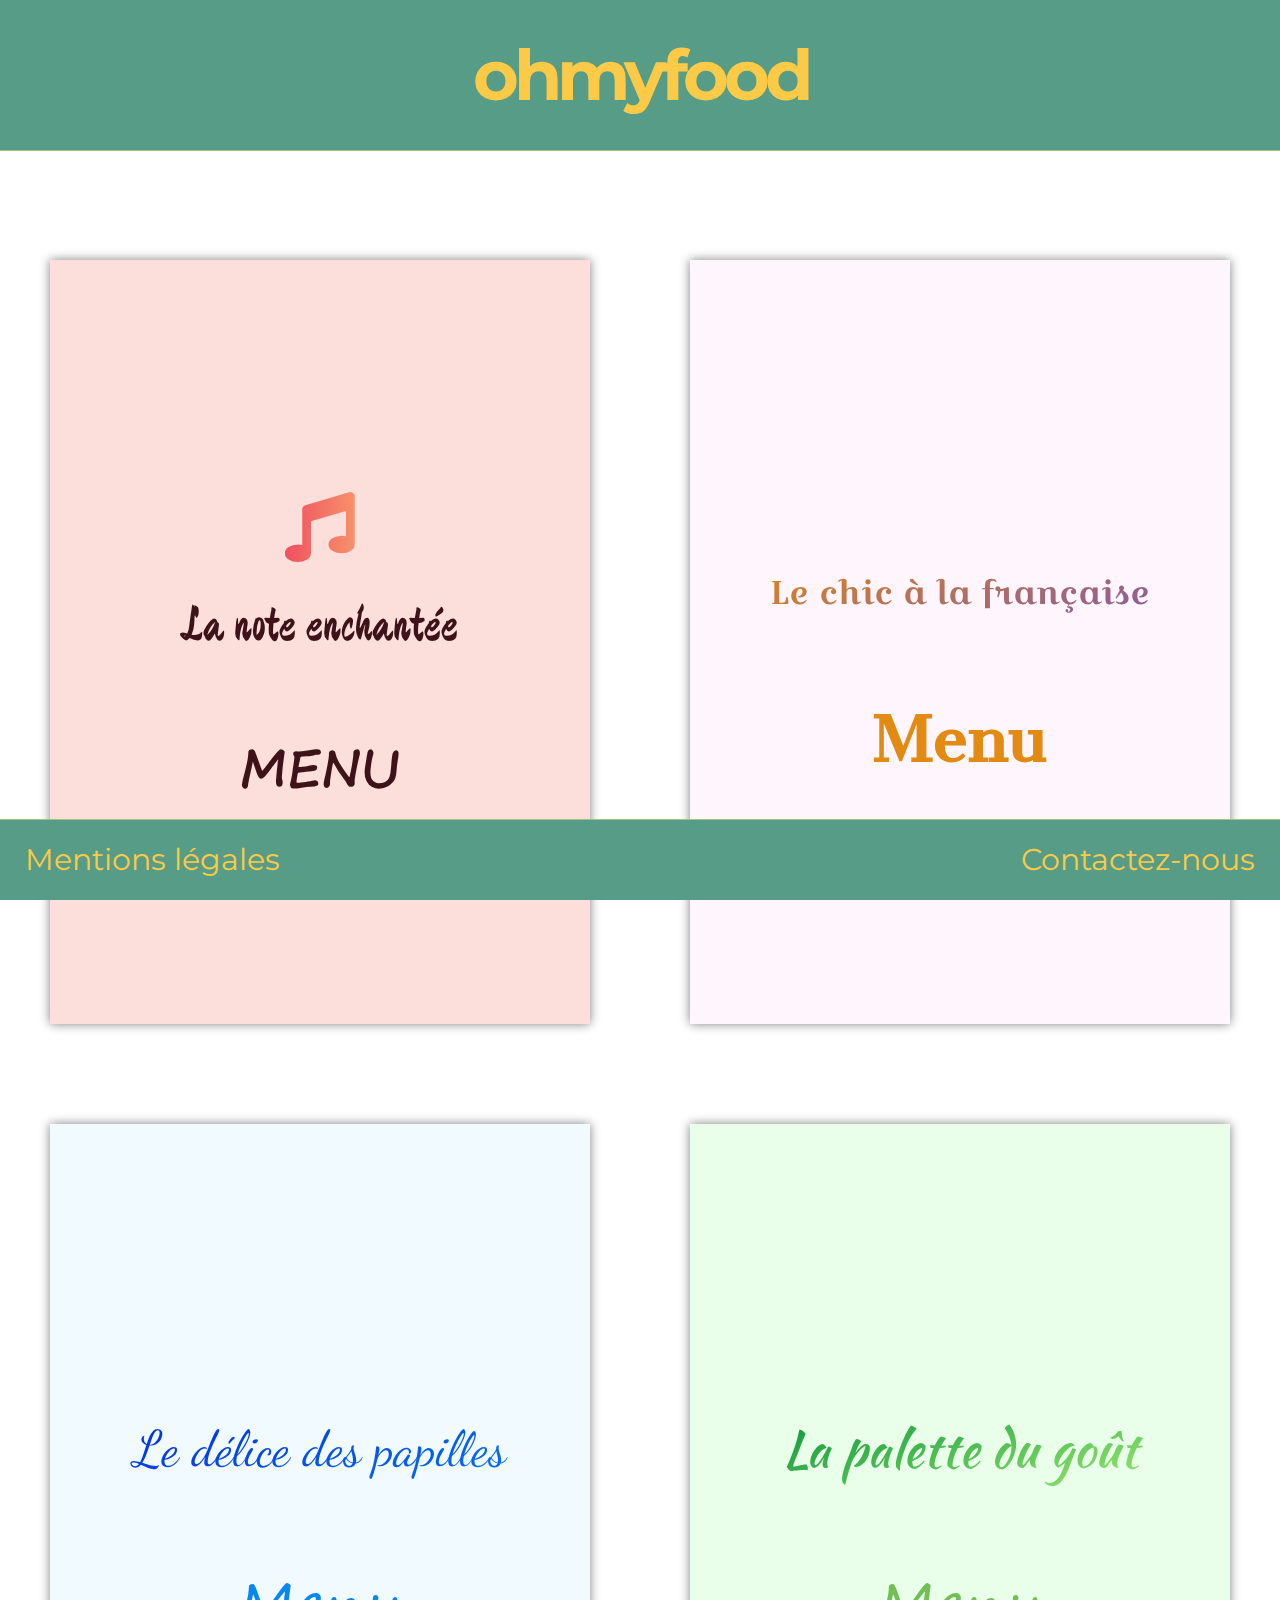
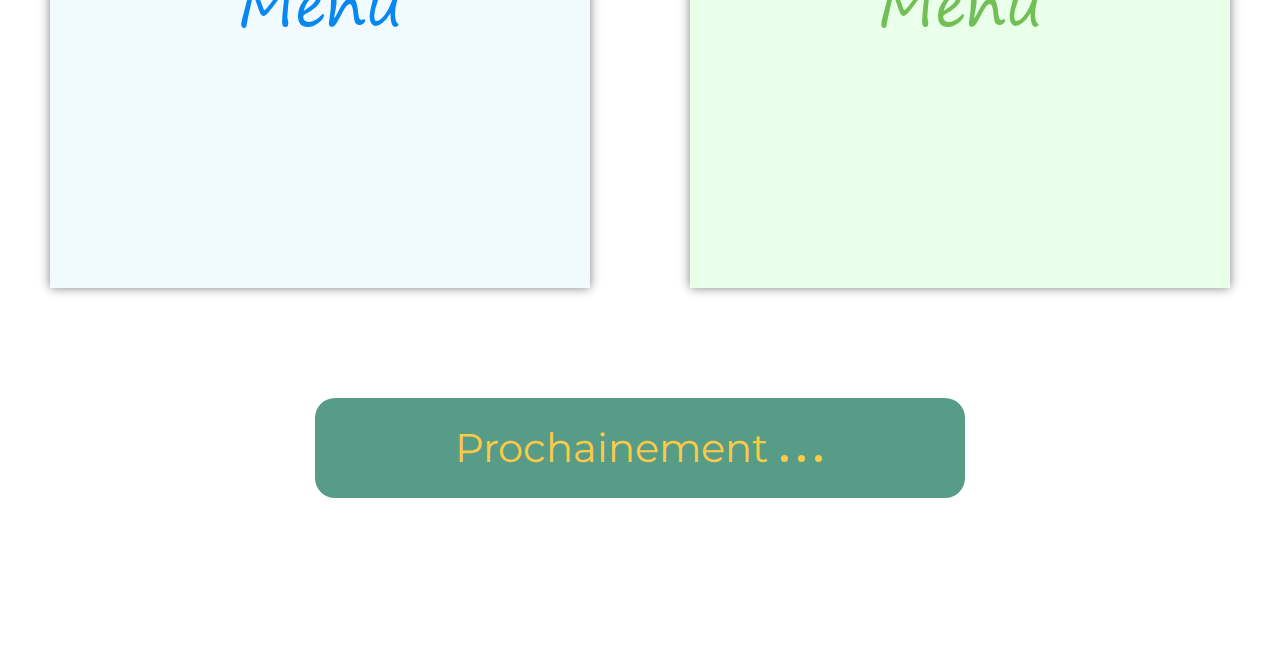
==== commit 285eb468: "modification du timing sur le zoom" ====
--- a/index.html
+++ b/index.html
@@ -37,19 +37,19 @@
                     <div class="button button-lanoteenchantee button-lanoteenchantee--zoom">                            
                             <i class="fas fa-music"></i>
                             <h2>La note enchantée</h2>
-                            <a href="lanoteenchantee.html" target=_blank>MENU</a>  
+                            <a href="lanoteenchantee.html">MENU</a>  
                     </div>    
                     <div class="button button-lechicalafrancaise button-lechicalafrancaise--zoom">                            
                             <h2>Le chic à la française</h2>
-                            <a href="lechicalafrancaise.html" target=_blank>Menu</a>
+                            <a href="lechicalafrancaise.html">Menu</a>
                     </div>   
                     <div class="button button-ledelicedespapilles button-ledelicedespapilles--zoom">                            
                             <h2>Le délice des papilles</h2>
-                            <a href="ledelicedespapilles.html" target=_blank>Menu</a>  
+                            <a href="ledelicedespapilles.html">Menu</a>  
                     </div>
                     <div class="button button-lapalettedugout button-lapalettedugout--zoom">                             
                             <h2>La palette du goût</h2>
-                            <a href="lapalettedugout.html" target=_blank>Menu</a>
+                            <a href="lapalettedugout.html">Menu</a>
                     </div> 
                 </article>
 
@@ -65,7 +65,7 @@
             </div>
 
             <footer>
-                <a href="mentionslegales.html">Mentions légales</a>
+                <a href="mentionslegales.html" target="blank">Mentions légales</a>
                 <a href="mailto:ohmyfoodP3@yahoo.com">Contactez-nous</a>
 
             </footer>
--- a/css/style.css
+++ b/css/style.css
@@ -74,6 +74,25 @@
   height: 764px;
   margin: 50px;
   box-shadow: 0 0 10px grey;
+  opacity: 1;
+  transition: all 300ms 150ms ease-in-out;
+}
+.button:hover {
+  opacity: 0.5;
+}
+@media screen and (max-width: 768px) {
+  .button {
+    height: 480px;
+  }
+}
+@media screen and (max-width: 576px) {
+  .button {
+    height: 380px;
+  }
+}
+
+.button h2 {
+  margin: 30px;
 }
 
 .maincontainer {
@@ -99,12 +118,22 @@
   position: absolute;
   margin-bottom: 20px;
   padding-top: 50px;
-  padding-bottom: 120px;
+  padding-bottom: 130px;
 }
 @media screen and (max-width: 1600px) {
   .menuscontainer {
     margin-top: -80px;
-    padding-bottom: 130px;
+    padding-bottom: 110px;
+  }
+}
+@media screen and (max-width: 768px) {
+  .menuscontainer {
+    padding-bottom: 50px;
+  }
+}
+@media screen and (max-width: 576px) {
+  .menuscontainer {
+    padding-bottom: 50px;
   }
 }
 
@@ -127,11 +156,41 @@
     height: 150px;
   }
 }
+@media screen and (max-width: 1200px) {
+  header {
+    height: 140px;
+  }
+}
+@media screen and (max-width: 992px) {
+  header {
+    height: 130px;
+  }
+}
+@media screen and (max-width: 768px) {
+  header {
+    height: 120px;
+  }
+}
+@media screen and (max-width: 576px) {
+  header {
+    height: 100px;
+  }
+}
 
 h1 {
   letter-spacing: -5px;
-  font-size: 70px;
+  font-size: 100px;
   font-weight: bolder;
+}
+@media screen and (max-width: 1600px) {
+  h1 {
+    font-size: 70px;
+  }
+}
+@media screen and (max-width: 576px) {
+  h1 {
+    font-size: 50px;
+  }
 }
 
 article {
@@ -152,8 +211,8 @@
   margin-top: 60px;
   margin-bottom: 80px;
   border-radius: 20px;
-  padding-top: 60px;
-  padding-bottom: 60px;
+  padding-top: 40px;
+  padding-bottom: 40px;
   background-color: #579C87;
   font-family: "Montserrat", sans-serif;
   color: #fcca46;
@@ -173,6 +232,20 @@
   display: inline-block;
   animation: dotsanimation 1500ms infinite ease-in-out;
 }
+@media screen and (max-width: 768px) {
+  aside .dots span {
+    width: 4px;
+    height: 4px;
+    margin: 0 2px;
+  }
+}
+@media screen and (max-width: 576px) {
+  aside .dots span {
+    width: 4px;
+    height: 4px;
+    margin: 0 1px;
+  }
+}
 @keyframes dotsanimation {
   50% {
     opacity: 0;
@@ -189,10 +262,34 @@
     margin-bottom: 40px;
   }
 }
+@media screen and (max-width: 768px) {
+  aside {
+    padding-top: 18px;
+    padding-bottom: 18px;
+    width: 70%;
+  }
+}
+@media screen and (max-width: 576px) {
+  aside {
+    padding-top: 15px;
+    padding-bottom: 15px;
+    width: 80%;
+  }
+}
 
 .next {
   font-size: 40px;
   padding-right: 10px;
+}
+@media screen and (max-width: 768px) {
+  .next {
+    font-size: 30px;
+  }
+}
+@media screen and (max-width: 576px) {
+  .next {
+    font-size: 25px;
+  }
 }
 
 footer {
@@ -210,13 +307,22 @@
 }
 @media screen and (max-width: 1600px) {
   footer {
-    flex-wrap: wrap;
     padding: 25px;
   }
 }
+@media screen and (max-width: 768px) {
+  footer {
+    padding: 12px;
+  }
+}
+@media screen and (max-width: 576px) {
+  footer {
+    padding: 10px;
+  }
+}
 
 footer a {
-  font-size: 30px;
+  font-size: 40px;
 }
 footer a:hover {
   animation: wiggle 3000ms infinite;
@@ -233,6 +339,26 @@
   }
   100% {
     transform: rotate(0deg);
+  }
+}
+@media screen and (max-width: 1600px) {
+  footer a {
+    font-size: 30px;
+  }
+}
+@media screen and (max-width: 768px) {
+  footer a {
+    font-size: 24px;
+  }
+}
+@media screen and (max-width: 576px) {
+  footer a {
+    width: 100%;
+    justify-content: space-between;
+    padding: 2px;
+    margin: 0px;
+    text-align: center;
+    font-size: 20px;
   }
 }
 
@@ -246,10 +372,25 @@
   color: #fcca46;
 }
 
+h3 {
+  font-family: "Montserrat", sans-serif;
+  font-size: 40px;
+  font-weight: bolder;
+  padding-bottom: 40px;
+}
+@media screen and (max-width: 576px) {
+  h3 {
+    padding-top: 20px;
+    padding-bottom: 15px;
+    font-size: 20px;
+  }
+}
+
 .restotitle {
   display: inline-flex;
   justify-content: center;
   align-content: center;
+  text-align: center;
 }
 
 .restomenu {
@@ -260,14 +401,23 @@
   justify-content: center;
   max-width: 1190px;
   min-width: 90%;
-  margin: 10px;
+  margin: 50px;
   padding-top: 150px;
   box-shadow: 0 0 10px grey;
 }
-@media screen and (max-width: 1200px) {
+@media screen and (max-width: 576px) {
   .restomenu {
-    max-width: 90%;
-  }
+    max-width: 100%;
+    text-align: center;
+    padding-top: 40px;
+    margin-bottom: 30px;
+    margin-left: 10px;
+    margin-right: 10px;
+  }
+}
+
+.restomenu h4, h5 {
+  text-align: center;
 }
 
 .firstpartmenu, .secondpartmenu, .thirdpartmenu {
@@ -280,12 +430,23 @@
   flex-direction: row;
   width: 100%;
   padding-bottom: 20px;
+}
+@media screen and (max-width: 576px) {
+  .course {
+    flex-direction: column;
+  }
 }
 
 .course-title {
   padding-top: 50px;
   padding-bottom: 40px;
   justify-content: center;
+}
+@media screen and (max-width: 576px) {
+  .course-title {
+    padding-top: 0px;
+    padding-bottom: 0px;
+  }
 }
 
 .choice {
@@ -296,6 +457,22 @@
   font-size: 25px;
   padding-top: 20px;
   padding-bottom: 20px;
+}
+@media screen and (max-width: 768px) {
+  .choice {
+    text-align: left;
+    font-size: 20px;
+    padding-left: 30px;
+  }
+}
+@media screen and (max-width: 576px) {
+  .choice {
+    font-size: 18px;
+    padding-left: 15px;
+    padding-right: 15px;
+    padding-bottom: 0px;
+    padding-top: 15px;
+  }
 }
 
 .price {
@@ -309,17 +486,34 @@
   padding-top: 20px;
   padding-bottom: 20px;
 }
-
-h3 {
-  font-family: "Montserrat", sans-serif;
-  font-size: 40px;
-  font-weight: bolder;
-  padding-bottom: 40px;
+@media screen and (max-width: 768px) {
+  .price {
+    text-align: center;
+    font-size: 25px;
+    padding-right: 30px;
+  }
+}
+@media screen and (max-width: 576px) {
+  .price {
+    font-size: 18px;
+    width: 100%;
+    justify-content: center;
+    padding-right: 30px;
+    padding-top: 10px;
+    padding-bottom: 0px;
+  }
 }
 
 .footmenu {
+  text-align: center;
   padding-top: 90px;
   padding-bottom: 120px;
+}
+@media screen and (max-width: 576px) {
+  .footmenu {
+    padding-top: 20px;
+    padding-bottom: 20px;
+  }
 }
 
 /** Fonts **/
@@ -358,23 +552,41 @@
   background-color: #fcdfdb;
 }
 .button-lanoteenchantee .fas {
-  font-size: 80px;
+  font-size: 70px;
   background: linear-gradient(to right, #f05060, #f6916a);
   -webkit-background-clip: text;
   -webkit-text-fill-color: transparent;
 }
+@media screen and (max-width: 576px) {
+  .button-lanoteenchantee .fas {
+    font-size: 30px;
+  }
+}
 .button-lanoteenchantee h2 {
   font-family: "devonshire", "Arial", sans-serif;
   color: #3d1319;
-  font-size: 60px;
+  font-size: 50px;
+  justify-content: center;
+  text-align: center;
   padding-top: 10px;
   padding-bottom: 60px;
+}
+@media screen and (max-width: 576px) {
+  .button-lanoteenchantee h2 {
+    font-size: 30px;
+    padding-bottom: 30px;
+  }
 }
 .button-lanoteenchantee a {
   font-family: "segoeregular", "Arial", sans-serif;
   color: #3d1319;
-  font-size: 60px;
+  font-size: 50px;
   font-weight: bolder;
+}
+@media screen and (max-width: 576px) {
+  .button-lanoteenchantee a {
+    font-size: 30px;
+  }
 }
 
 .button-lanoteenchantee--zoom {
@@ -382,7 +594,7 @@
   transform: scale(1);
 }
 .button-lanoteenchantee--zoom h2, .button-lanoteenchantee--zoom a, .button-lanoteenchantee--zoom .fas {
-  transition: transform 200ms ease-in-out;
+  transition: transform 450ms ease-in-out;
 }
 .button-lanoteenchantee--zoom:hover h2, .button-lanoteenchantee--zoom:hover .fas {
   opacity: 0.5;
@@ -396,6 +608,11 @@
 .restomenu-lanoteenchantee {
   background-color: #fcdfdb;
   padding-top: 90px;
+}
+@media screen and (max-width: 576px) {
+  .restomenu-lanoteenchantee {
+    padding-top: 40px;
+  }
 }
 .restomenu-lanoteenchantee .fas {
   font-size: 90px;
@@ -404,17 +621,39 @@
   -webkit-background-clip: text;
   -webkit-text-fill-color: transparent;
 }
+@media screen and (max-width: 992px) {
+  .restomenu-lanoteenchantee .fas {
+    font-size: 50px;
+  }
+}
+@media screen and (max-width: 576px) {
+  .restomenu-lanoteenchantee .fas {
+    font-size: 40px;
+  }
+}
 .restomenu-lanoteenchantee h4 {
   font-family: "devonshire", "Arial", sans-serif;
   color: #3d1319;
   font-size: 80px;
 }
+@media screen and (max-width: 992px) {
+  .restomenu-lanoteenchantee h4 {
+    font-size: 60px;
+  }
+}
+@media screen and (max-width: 576px) {
+  .restomenu-lanoteenchantee h4 {
+    font-size: 35px;
+  }
+}
 .restomenu-lanoteenchantee h5, .restomenu-lanoteenchantee p {
   font-family: "segoeregular", "Arial", sans-serif;
   color: #3d1319;
 }
 .restomenu-lanoteenchantee h5 span {
   position: relative;
+  padding-left: 15px;
+  padding-right: 15px;
 }
 .restomenu-lanoteenchantee h5 span::before {
   content: "";
@@ -447,12 +686,52 @@
   border-radius: 5px;
   background-color: #3d1319;
 }
+@media screen and (max-width: 576px) {
+  .restomenu-lanoteenchantee h5::before {
+    width: 15%;
+    height: 4px;
+    border-radius: 5px;
+  }
+}
 .restomenu-lanoteenchantee h5::after {
   content: "";
   width: 30%;
   height: 8px;
   border-radius: 5px;
   background-color: #3d1319;
+}
+@media screen and (max-width: 576px) {
+  .restomenu-lanoteenchantee h5::after {
+    width: 15%;
+    height: 4px;
+    border-radius: 5px;
+  }
+}
+@media screen and (max-width: 992px) {
+  .restomenu-lanoteenchantee h5 {
+    font-size: 25px;
+    padding-left: 30px;
+    padding-right: 30px;
+  }
+}
+@media screen and (max-width: 576px) {
+  .restomenu-lanoteenchantee h5 {
+    font-size: 20px;
+    width: auto;
+    padding-left: 15px;
+    padding-right: 15px;
+    padding-bottom: 20px;
+  }
+}
+@media screen and (max-width: 992px) {
+  .restomenu-lanoteenchantee .choice {
+    font-size: 20px;
+  }
+}
+@media screen and (max-width: 992px) {
+  .restomenu-lanoteenchantee .price {
+    font-size: 20px;
+  }
 }
 
 .footmenu-lanoteenchantee {
@@ -461,9 +740,21 @@
 }
 .footmenu-lanoteenchantee .fas {
   font-size: 60px;
+  padding-top: 15px;
   background: linear-gradient(to right, #f05060, #f6916a);
   -webkit-background-clip: text;
   -webkit-text-fill-color: transparent;
+}
+@media screen and (max-width: 992px) {
+  .footmenu-lanoteenchantee .fas {
+    font-size: 50px;
+  }
+}
+@media screen and (max-width: 576px) {
+  .footmenu-lanoteenchantee .fas {
+    font-size: 20px;
+    padding-top: 10px;
+  }
 }
 .footmenu-lanoteenchantee h2 {
   font-family: "devonshire", "Arial", sans-serif;
@@ -471,6 +762,16 @@
   font-size: 60px;
   padding-left: 15px;
 }
+@media screen and (max-width: 992px) {
+  .footmenu-lanoteenchantee h2 {
+    font-size: 50px;
+  }
+}
+@media screen and (max-width: 576px) {
+  .footmenu-lanoteenchantee h2 {
+    font-size: 30px;
+  }
+}
 
 .button-lechicalafrancaise {
   background-color: #fff5fd;
@@ -480,14 +781,28 @@
   background: linear-gradient(to right bottom, #e38a12, #6e4ccc);
   -webkit-background-clip: text;
   -webkit-text-fill-color: transparent;
-  font-size: 40px;
+  font-size: 33px;
+  justify-content: center;
+  text-align: center;
+  padding-top: 30px;
   padding-bottom: 70px;
+}
+@media screen and (max-width: 576px) {
+  .button-lechicalafrancaise h2 {
+    font-size: 20px;
+    padding-bottom: 30px;
+  }
 }
 .button-lechicalafrancaise a {
   font-family: "Cantata One", serif;
   color: #e38a12;
   font-weight: bolder;
-  font-size: 80px;
+  font-size: 60px;
+}
+@media screen and (max-width: 576px) {
+  .button-lechicalafrancaise a {
+    font-size: 30px;
+  }
 }
 
 .button-lechicalafrancaise--zoom {
@@ -495,7 +810,7 @@
   transform: scale(1);
 }
 .button-lechicalafrancaise--zoom h2, .button-lechicalafrancaise--zoom a, .button-lechicalafrancaise--zoom .fas {
-  transition: transform 200ms ease-in-out;
+  transition: transform 450ms ease-in-out;
 }
 .button-lechicalafrancaise--zoom:hover h2, .button-lechicalafrancaise--zoom:hover .fas {
   opacity: 0.5;
@@ -517,8 +832,33 @@
   font-size: 60px;
   padding-bottom: 15px;
 }
+@media screen and (max-width: 992px) {
+  .restomenu-lechicalafrancaise h4 {
+    font-size: 45px;
+  }
+}
+@media screen and (max-width: 768px) {
+  .restomenu-lechicalafrancaise h4 {
+    font-size: 35px;
+  }
+}
+@media screen and (max-width: 576px) {
+  .restomenu-lechicalafrancaise h4 {
+    font-size: 30px;
+  }
+}
+@media screen and (max-width: 992px) {
+  .restomenu-lechicalafrancaise .choice {
+    font-size: 20px;
+  }
+}
 .restomenu-lechicalafrancaise .price {
   font-weight: initial;
+}
+@media screen and (max-width: 992px) {
+  .restomenu-lechicalafrancaise .price {
+    font-size: 20px;
+  }
 }
 
 .firstpartmenu-lechicalafrancaise h5 {
@@ -557,12 +897,48 @@
   border-radius: 5px;
   background-color: #e38a12;
 }
+@media screen and (max-width: 576px) {
+  .firstpartmenu-lechicalafrancaise h5::before {
+    width: 15%;
+    height: 4px;
+    border-radius: 5px;
+  }
+}
 .firstpartmenu-lechicalafrancaise h5::after {
   content: "";
   width: 30%;
   height: 8px;
   border-radius: 5px;
   background-color: #e38a12;
+}
+@media screen and (max-width: 576px) {
+  .firstpartmenu-lechicalafrancaise h5::after {
+    width: 15%;
+    height: 4px;
+    border-radius: 5px;
+  }
+}
+@media screen and (max-width: 992px) {
+  .firstpartmenu-lechicalafrancaise h5 {
+    font-size: 25px;
+  }
+}
+@media screen and (max-width: 768px) {
+  .firstpartmenu-lechicalafrancaise h5 {
+    width: auto;
+    justify-content: space-around;
+    font-size: 22px;
+    padding-left: 25px;
+    padding-right: 25px;
+  }
+}
+@media screen and (max-width: 576px) {
+  .firstpartmenu-lechicalafrancaise h5 {
+    font-size: 18px;
+    padding-left: 15px;
+    padding-right: 15px;
+    padding-bottom: 20px;
+  }
 }
 
 .secondpartmenu-lechicalafrancaise h5 {
@@ -601,12 +977,48 @@
   border-radius: 5px;
   background-color: #a56799;
 }
+@media screen and (max-width: 576px) {
+  .secondpartmenu-lechicalafrancaise h5::before {
+    width: 15%;
+    height: 4px;
+    border-radius: 5px;
+  }
+}
 .secondpartmenu-lechicalafrancaise h5::after {
   content: "";
   width: 30%;
   height: 8px;
   border-radius: 5px;
   background-color: #a56799;
+}
+@media screen and (max-width: 576px) {
+  .secondpartmenu-lechicalafrancaise h5::after {
+    width: 15%;
+    height: 4px;
+    border-radius: 5px;
+  }
+}
+@media screen and (max-width: 992px) {
+  .secondpartmenu-lechicalafrancaise h5 {
+    font-size: 25px;
+  }
+}
+@media screen and (max-width: 768px) {
+  .secondpartmenu-lechicalafrancaise h5 {
+    width: auto;
+    justify-content: space-around;
+    font-size: 22px;
+    padding-left: 25px;
+    padding-right: 25px;
+  }
+}
+@media screen and (max-width: 576px) {
+  .secondpartmenu-lechicalafrancaise h5 {
+    font-size: 18px;
+    padding-left: 15px;
+    padding-right: 15px;
+    padding-bottom: 20px;
+  }
 }
 
 .thirdpartmenu-lechicalafrancaise h5 {
@@ -645,12 +1057,48 @@
   border-radius: 5px;
   background-color: #6e4ccc;
 }
+@media screen and (max-width: 576px) {
+  .thirdpartmenu-lechicalafrancaise h5::before {
+    width: 15%;
+    height: 4px;
+    border-radius: 5px;
+  }
+}
 .thirdpartmenu-lechicalafrancaise h5::after {
   content: "";
   width: 30%;
   height: 8px;
   border-radius: 5px;
   background-color: #6e4ccc;
+}
+@media screen and (max-width: 576px) {
+  .thirdpartmenu-lechicalafrancaise h5::after {
+    width: 15%;
+    height: 4px;
+    border-radius: 5px;
+  }
+}
+@media screen and (max-width: 992px) {
+  .thirdpartmenu-lechicalafrancaise h5 {
+    font-size: 25px;
+  }
+}
+@media screen and (max-width: 768px) {
+  .thirdpartmenu-lechicalafrancaise h5 {
+    width: auto;
+    justify-content: space-around;
+    font-size: 22px;
+    padding-left: 25px;
+    padding-right: 25px;
+  }
+}
+@media screen and (max-width: 576px) {
+  .thirdpartmenu-lechicalafrancaise h5 {
+    font-size: 18px;
+    padding-left: 15px;
+    padding-right: 15px;
+    padding-bottom: 20px;
+  }
 }
 
 .firstpartmenu-lechicalafrancaise {
@@ -676,6 +1124,16 @@
   font-size: 40px;
   padding-left: 15px;
 }
+@media screen and (max-width: 768px) {
+  .footmenu-lechicalafrancaise h2 {
+    font-size: 25px;
+  }
+}
+@media screen and (max-width: 576px) {
+  .footmenu-lechicalafrancaise h2 {
+    font-size: 20px;
+  }
+}
 
 .button-ledelicedespapilles {
   background-color: #f0faff;
@@ -686,14 +1144,27 @@
   -webkit-background-clip: text;
   -webkit-text-fill-color: transparent;
   padding: 15px;
-  font-size: 60px;
+  font-size: 50px;
+  justify-content: center;
+  text-align: center;
   padding-left: 15px;
   padding-bottom: 70px;
+}
+@media screen and (max-width: 576px) {
+  .button-ledelicedespapilles h2 {
+    font-size: 30px;
+    padding-bottom: 30px;
+  }
 }
 .button-ledelicedespapilles a {
   color: #0887f1;
   font-family: "segoeregular", "Arial", sans-serif;
-  font-size: 70px;
+  font-size: 60px;
+}
+@media screen and (max-width: 576px) {
+  .button-ledelicedespapilles a {
+    font-size: 30px;
+  }
 }
 
 .button-ledelicedespapilles--zoom {
@@ -701,7 +1172,7 @@
   transform: scale(1);
 }
 .button-ledelicedespapilles--zoom h2, .button-ledelicedespapilles--zoom a, .button-ledelicedespapilles--zoom .fas {
-  transition: transform 200ms ease-in-out;
+  transition: transform 450ms ease-in-out;
 }
 .button-ledelicedespapilles--zoom:hover h2, .button-ledelicedespapilles--zoom:hover .fas {
   opacity: 0.5;
@@ -726,20 +1197,65 @@
   padding-right: 15px;
   padding-bottom: 60px;
 }
+@media screen and (max-width: 992px) {
+  .restomenu-ledelicedespapilles h4 {
+    font-size: 70px;
+  }
+}
+@media screen and (max-width: 576px) {
+  .restomenu-ledelicedespapilles h4 {
+    font-size: 40px;
+    padding-bottom: 0px;
+  }
+}
 .restomenu-ledelicedespapilles h5, .restomenu-ledelicedespapilles p {
   color: #000;
   font-family: "segoeregular", "Arial", sans-serif;
 }
 .restomenu-ledelicedespapilles .choice {
+  font-size: 25px;
   padding-left: 200px;
 }
+@media screen and (max-width: 992px) {
+  .restomenu-ledelicedespapilles .choice {
+    font-size: 22px;
+    padding-left: 100px;
+  }
+}
+@media screen and (max-width: 576px) {
+  .restomenu-ledelicedespapilles .choice {
+    width: 90%;
+    text-align: center;
+    justify-content: center;
+    font-size: 20px;
+    padding-left: 15px;
+    padding-right: 15px;
+  }
+}
 .restomenu-ledelicedespapilles .price {
+  font-size: 25px;
   padding-right: 200px;
   font-weight: lighter;
 }
+@media screen and (max-width: 992px) {
+  .restomenu-ledelicedespapilles .price {
+    font-size: 22px;
+    padding-right: 100px;
+  }
+}
+@media screen and (max-width: 576px) {
+  .restomenu-ledelicedespapilles .price {
+    width: 90%;
+    text-align: center;
+    justify-content: center;
+    font-size: 20px;
+    padding-left: 15px;
+    padding-right: 15px;
+  }
+}
 
 .firstpartmenu-ledelicedespapilles h5 {
-  font-size: 30px;
+  font-size: 35px;
   display: flex;
   width: 100%;
   justify-content: space-between;
@@ -771,6 +1287,13 @@
   border-radius: 5px;
   background-color: #0229dd;
 }
+@media screen and (max-width: 576px) {
+  .firstpartmenu-ledelicedespapilles h5::before {
+    width: 15%;
+    height: 4px;
+    border-radius: 5px;
+  }
+}
 .firstpartmenu-ledelicedespapilles h5::after {
   content: "";
   width: 30%;
@@ -778,9 +1301,35 @@
   border-radius: 5px;
   background-color: #0229dd;
 }
+@media screen and (max-width: 576px) {
+  .firstpartmenu-ledelicedespapilles h5::after {
+    width: 15%;
+    height: 4px;
+    border-radius: 5px;
+  }
+}
+@media screen and (max-width: 992px) {
+  .firstpartmenu-ledelicedespapilles h5 {
+    font-size: 25px;
+  }
+}
+@media screen and (max-width: 768px) {
+  .firstpartmenu-ledelicedespapilles h5 {
+    width: auto;
+    justify-content: space-around;
+  }
+}
+@media screen and (max-width: 576px) {
+  .firstpartmenu-ledelicedespapilles h5 {
+    font-size: 20px;
+    padding-left: 15px;
+    padding-right: 15px;
+    padding-bottom: 20px;
+  }
+}
 
 .secondpartmenu-ledelicedespapilles h5 {
-  font-size: 30px;
+  font-size: 35px;
   display: flex;
   width: 100%;
   justify-content: space-between;
@@ -812,6 +1361,13 @@
   border-radius: 5px;
   background-color: #0670f3;
 }
+@media screen and (max-width: 576px) {
+  .secondpartmenu-ledelicedespapilles h5::before {
+    width: 15%;
+    height: 4px;
+    border-radius: 5px;
+  }
+}
 .secondpartmenu-ledelicedespapilles h5::after {
   content: "";
   width: 30%;
@@ -819,9 +1375,35 @@
   border-radius: 5px;
   background-color: #0670f3;
 }
+@media screen and (max-width: 576px) {
+  .secondpartmenu-ledelicedespapilles h5::after {
+    width: 15%;
+    height: 4px;
+    border-radius: 5px;
+  }
+}
+@media screen and (max-width: 992px) {
+  .secondpartmenu-ledelicedespapilles h5 {
+    font-size: 25px;
+  }
+}
+@media screen and (max-width: 768px) {
+  .secondpartmenu-ledelicedespapilles h5 {
+    width: auto;
+    justify-content: space-around;
+  }
+}
+@media screen and (max-width: 576px) {
+  .secondpartmenu-ledelicedespapilles h5 {
+    font-size: 20px;
+    padding-left: 15px;
+    padding-right: 15px;
+    padding-bottom: 20px;
+  }
+}
 
 .thirdpartmenu-ledelicedespapilles h5 {
-  font-size: 30px;
+  font-size: 35px;
   display: flex;
   width: 100%;
   justify-content: space-between;
@@ -853,12 +1435,45 @@
   border-radius: 5px;
   background-color: #0889fb;
 }
+@media screen and (max-width: 576px) {
+  .thirdpartmenu-ledelicedespapilles h5::before {
+    width: 15%;
+    height: 4px;
+    border-radius: 5px;
+  }
+}
 .thirdpartmenu-ledelicedespapilles h5::after {
   content: "";
   width: 30%;
   height: 8px;
   border-radius: 5px;
   background-color: #0889fb;
+}
+@media screen and (max-width: 576px) {
+  .thirdpartmenu-ledelicedespapilles h5::after {
+    width: 15%;
+    height: 4px;
+    border-radius: 5px;
+  }
+}
+@media screen and (max-width: 992px) {
+  .thirdpartmenu-ledelicedespapilles h5 {
+    font-size: 25px;
+  }
+}
+@media screen and (max-width: 768px) {
+  .thirdpartmenu-ledelicedespapilles h5 {
+    width: auto;
+    justify-content: space-around;
+  }
+}
+@media screen and (max-width: 576px) {
+  .thirdpartmenu-ledelicedespapilles h5 {
+    font-size: 20px;
+    padding-left: 15px;
+    padding-right: 15px;
+    padding-bottom: 20px;
+  }
 }
 
 .footmenu-ledelicedespapilles h2 {
@@ -870,6 +1485,16 @@
   font-size: 70px;
   padding-left: 15px;
 }
+@media screen and (max-width: 768px) {
+  .footmenu-ledelicedespapilles h2 {
+    font-size: 40px;
+  }
+}
+@media screen and (max-width: 576px) {
+  .footmenu-ledelicedespapilles h2 {
+    font-size: 30px;
+  }
+}
 
 .button-lapalettedugout {
   background-color: #eaffea;
@@ -880,13 +1505,26 @@
   -webkit-background-clip: text;
   -webkit-text-fill-color: transparent;
   padding: 15px;
-  font-size: 60px;
+  font-size: 50px;
+  justify-content: center;
+  text-align: center;
   padding-bottom: 70px;
+}
+@media screen and (max-width: 576px) {
+  .button-lapalettedugout h2 {
+    font-size: 30px;
+    padding-bottom: 30px;
+  }
 }
 .button-lapalettedugout a {
   color: #72bf56;
   font-family: "segoeregular", "Arial", sans-serif;
-  font-size: 70px;
+  font-size: 60px;
+}
+@media screen and (max-width: 576px) {
+  .button-lapalettedugout a {
+    font-size: 30px;
+  }
 }
 
 .button-lapalettedugout--zoom {
@@ -894,7 +1532,7 @@
   transform: scale(1);
 }
 .button-lapalettedugout--zoom h2, .button-lapalettedugout--zoom a, .button-lapalettedugout--zoom .fas {
-  transition: transform 200ms ease-in-out;
+  transition: transform 450ms ease-in-out;
 }
 .button-lapalettedugout--zoom:hover h2, .button-lapalettedugout--zoom:hover .fas {
   opacity: 0.5;
@@ -919,25 +1557,75 @@
   padding-right: 15px;
   padding-bottom: 60px;
 }
+@media screen and (max-width: 992px) {
+  .restomenu-lapalettedugout h4 {
+    font-size: 70px;
+  }
+}
+@media screen and (max-width: 576px) {
+  .restomenu-lapalettedugout h4 {
+    font-size: 40px;
+    padding-bottom: 0px;
+  }
+}
 .restomenu-lapalettedugout h5, .restomenu-lapalettedugout p {
   color: #000;
   font-family: "segoeregular", "Arial", sans-serif;
 }
 .restomenu-lapalettedugout .choice {
+  font-size: 25px;
   padding-left: 200px;
 }
+@media screen and (max-width: 992px) {
+  .restomenu-lapalettedugout .choice {
+    font-size: 22px;
+    padding-left: 100px;
+  }
+}
+@media screen and (max-width: 576px) {
+  .restomenu-lapalettedugout .choice {
+    width: 90%;
+    text-align: center;
+    justify-content: center;
+    font-size: 20px;
+    padding-left: 15px;
+    padding-right: 15px;
+  }
+}
 .restomenu-lapalettedugout .price {
+  font-size: 25px;
   padding-right: 200px;
   font-weight: lighter;
 }
+@media screen and (max-width: 992px) {
+  .restomenu-lapalettedugout .price {
+    font-size: 22px;
+    padding-right: 100px;
+  }
+}
+@media screen and (max-width: 576px) {
+  .restomenu-lapalettedugout .price {
+    width: 90%;
+    text-align: center;
+    justify-content: center;
+    font-size: 20px;
+    padding-left: 15px;
+    padding-right: 15px;
+  }
+}
 .restomenu-lapalettedugout h5 {
   display: flex;
-  font-size: 30px;
+  font-size: 35px;
   width: 100%;
   justify-content: space-between;
   padding-left: 70px;
   padding-right: 70px;
   align-items: center;
+}
+@media screen and (max-width: 992px) {
+  .restomenu-lapalettedugout h5 {
+    font-size: 30px;
+  }
 }
 
 .firstpartmenu-lapalettedugout h5 span {
@@ -964,12 +1652,40 @@
   border-radius: 5px;
   background-color: #06923a;
 }
+@media screen and (max-width: 576px) {
+  .firstpartmenu-lapalettedugout h5::before {
+    width: 15%;
+    height: 4px;
+    border-radius: 5px;
+  }
+}
 .firstpartmenu-lapalettedugout h5::after {
   content: "";
   width: 30%;
   height: 8px;
   border-radius: 5px;
   background-color: #06923a;
+}
+@media screen and (max-width: 576px) {
+  .firstpartmenu-lapalettedugout h5::after {
+    width: 15%;
+    height: 4px;
+    border-radius: 5px;
+  }
+}
+@media screen and (max-width: 768px) {
+  .firstpartmenu-lapalettedugout h5 {
+    width: auto;
+    justify-content: space-around;
+  }
+}
+@media screen and (max-width: 576px) {
+  .firstpartmenu-lapalettedugout h5 {
+    font-size: 20px;
+    padding-left: 15px;
+    padding-right: 15px;
+    padding-bottom: 20px;
+  }
 }
 
 .secondpartmenu-lapalettedugout h5 span {
@@ -996,12 +1712,40 @@
   border-radius: 5px;
   background-color: #72bf56;
 }
+@media screen and (max-width: 576px) {
+  .secondpartmenu-lapalettedugout h5::before {
+    width: 15%;
+    height: 4px;
+    border-radius: 5px;
+  }
+}
 .secondpartmenu-lapalettedugout h5::after {
   content: "";
   width: 30%;
   height: 8px;
   border-radius: 5px;
   background-color: #72bf56;
+}
+@media screen and (max-width: 576px) {
+  .secondpartmenu-lapalettedugout h5::after {
+    width: 15%;
+    height: 4px;
+    border-radius: 5px;
+  }
+}
+@media screen and (max-width: 768px) {
+  .secondpartmenu-lapalettedugout h5 {
+    width: auto;
+    justify-content: space-around;
+  }
+}
+@media screen and (max-width: 576px) {
+  .secondpartmenu-lapalettedugout h5 {
+    font-size: 20px;
+    padding-left: 15px;
+    padding-right: 15px;
+    padding-bottom: 20px;
+  }
 }
 
 .thirdpartmenu-lapalettedugout h5 span {
@@ -1028,12 +1772,40 @@
   border-radius: 5px;
   background-color: #beff7d;
 }
+@media screen and (max-width: 576px) {
+  .thirdpartmenu-lapalettedugout h5::before {
+    width: 15%;
+    height: 4px;
+    border-radius: 5px;
+  }
+}
 .thirdpartmenu-lapalettedugout h5::after {
   content: "";
   width: 30%;
   height: 8px;
   border-radius: 5px;
   background-color: #beff7d;
+}
+@media screen and (max-width: 576px) {
+  .thirdpartmenu-lapalettedugout h5::after {
+    width: 15%;
+    height: 4px;
+    border-radius: 5px;
+  }
+}
+@media screen and (max-width: 768px) {
+  .thirdpartmenu-lapalettedugout h5 {
+    width: auto;
+    justify-content: space-around;
+  }
+}
+@media screen and (max-width: 576px) {
+  .thirdpartmenu-lapalettedugout h5 {
+    font-size: 20px;
+    padding-left: 15px;
+    padding-right: 15px;
+    padding-bottom: 20px;
+  }
 }
 
 .footmenu-lapalettedugout h2 {
@@ -1044,6 +1816,16 @@
   padding: 15px;
   font-size: 70px;
 }
+@media screen and (max-width: 992px) {
+  .footmenu-lapalettedugout h2 {
+    font-size: 50px;
+  }
+}
+@media screen and (max-width: 576px) {
+  .footmenu-lapalettedugout h2 {
+    font-size: 30px;
+  }
+}
 
 /** END of Import of sass elements **/
 
